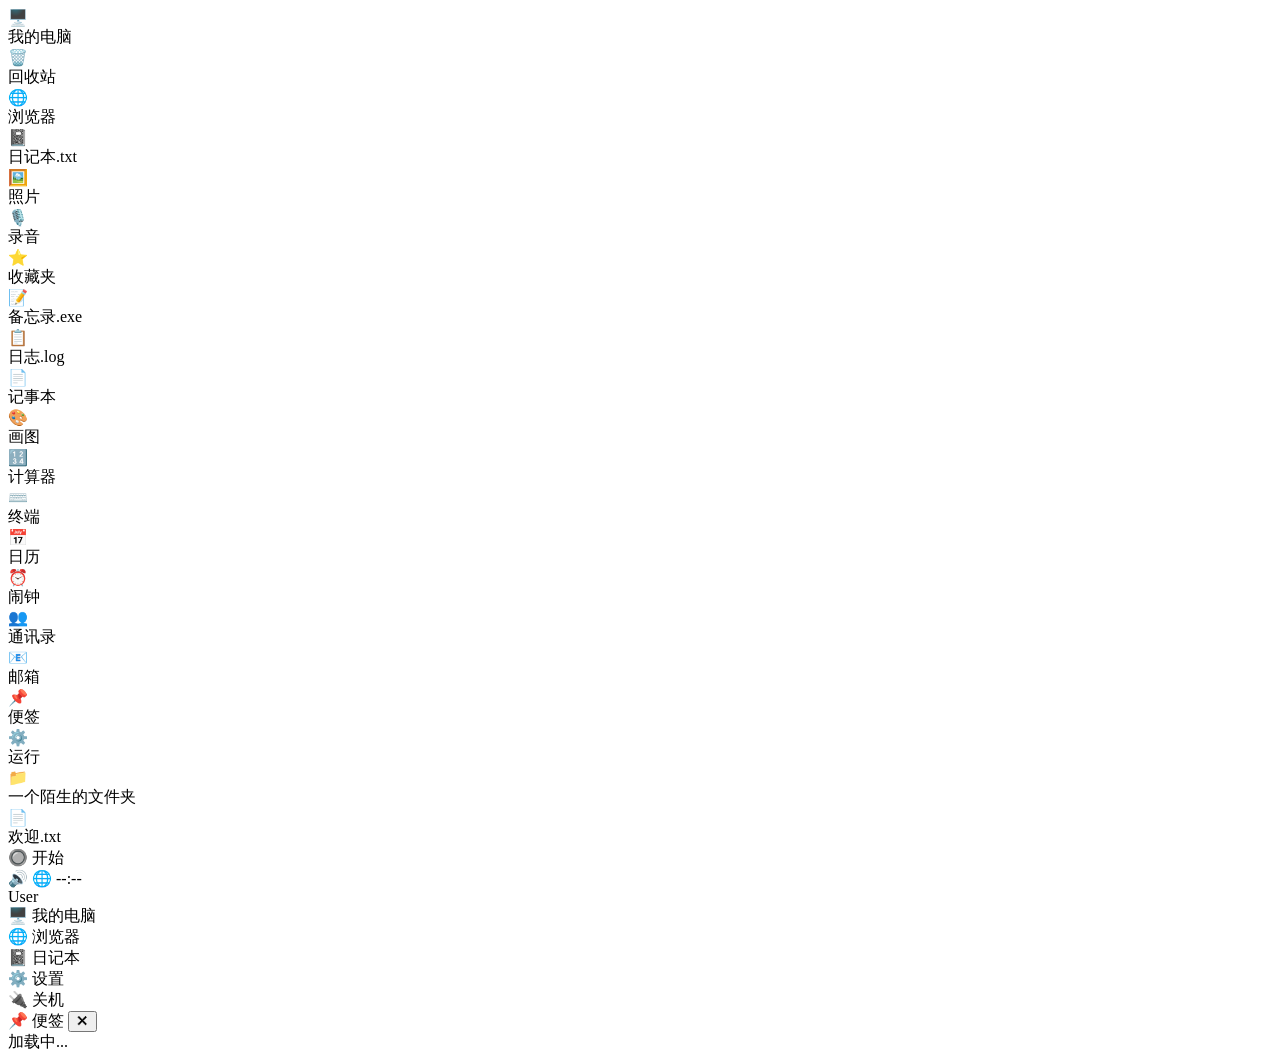
==== desktop.html @ ab69349a "Create desktop.html" ====
<!DOCTYPE html>
<html lang="zh-CN">
<head>
    <meta charset="UTF-8">
    <meta name="viewport" content="width=device-width, initial-scale=1.0, viewport-fit=cover">
    <title>HEE · 桌面</title>
    <link rel="stylesheet" href="css/desktop.css">
    <link rel="stylesheet" href="css/window.css">
    <link rel="stylesheet" href="css/mobile.css">
</head>
<body>
<div class="desktop" id="desktop">
    <!-- 桌面壁纸区域 -->
    <div class="desktop-wallpaper" id="desktop-wallpaper"></div>
    
    <!-- 桌面图标区域 -->
    <div class="desktop-icons" id="desktop-icons">
        <!-- 我的电脑 -->
        <div class="desktop-icon" data-app="mycomputer">
            <div class="icon-image">🖥️</div>
            <div class="icon-label">我的电脑</div>
        </div>
        
        <!-- 回收站 -->
        <div class="desktop-icon" data-app="recycle">
            <div class="icon-image">🗑️</div>
            <div class="icon-label">回收站</div>
        </div>
        
        <!-- 浏览器 -->
        <div class="desktop-icon" data-app="browser">
            <div class="icon-image">🌐</div>
            <div class="icon-label">浏览器</div>
        </div>
        
        <!-- 日记本 -->
        <div class="desktop-icon" data-app="diary">
            <div class="icon-image">📓</div>
            <div class="icon-label">日记本.txt</div>
        </div>
        
        <!-- 照片 -->
        <div class="desktop-icon" data-app="photos">
            <div class="icon-image">🖼️</div>
            <div class="icon-label">照片</div>
        </div>
        
        <!-- 录音 -->
        <div class="desktop-icon" data-app="recordings">
            <div class="icon-image">🎙️</div>
            <div class="icon-label">录音</div>
        </div>
        
        <!-- 收藏夹 -->
        <div class="desktop-icon" data-app="favorites">
            <div class="icon-image">⭐</div>
            <div class="icon-label">收藏夹</div>
        </div>
        
        <!-- 备忘录 -->
        <div class="desktop-icon" data-app="memo">
            <div class="icon-image">📝</div>
            <div class="icon-label">备忘录.exe</div>
        </div>
        
        <!-- 日志 -->
        <div class="desktop-icon" data-app="logs">
            <div class="icon-image">📋</div>
            <div class="icon-label">日志.log</div>
        </div>
        
        <!-- 记事本 -->
        <div class="desktop-icon" data-app="notepad">
            <div class="icon-image">📄</div>
            <div class="icon-label">记事本</div>
        </div>
        
        <!-- 画图 -->
        <div class="desktop-icon" data-app="paint">
            <div class="icon-image">🎨</div>
            <div class="icon-label">画图</div>
        </div>
        
        <!-- 计算器 -->
        <div class="desktop-icon" data-app="calculator">
            <div class="icon-image">🔢</div>
            <div class="icon-label">计算器</div>
        </div>
        
        <!-- 终端 -->
        <div class="desktop-icon" data-app="terminal">
            <div class="icon-image">⌨️</div>
            <div class="icon-label">终端</div>
        </div>
        
        <!-- 日历 -->
        <div class="desktop-icon" data-app="calendar">
            <div class="icon-image">📅</div>
            <div class="icon-label">日历</div>
        </div>
        
        <!-- 闹钟 -->
        <div class="desktop-icon" data-app="alarm">
            <div class="icon-image">⏰</div>
            <div class="icon-label">闹钟</div>
        </div>
        
        <!-- 通讯录 -->
        <div class="desktop-icon" data-app="contacts">
            <div class="icon-image">👥</div>
            <div class="icon-label">通讯录</div>
        </div>
        
        <!-- 邮箱 -->
        <div class="desktop-icon" data-app="email">
            <div class="icon-image">📧</div>
            <div class="icon-label">邮箱</div>
        </div>
        
        <!-- 便签 -->
        <div class="desktop-icon" data-app="sticky">
            <div class="icon-image">📌</div>
            <div class="icon-label">便签</div>
        </div>
        
        <!-- 运行 -->
        <div class="desktop-icon" data-app="run">
            <div class="icon-image">⚙️</div>
            <div class="icon-label">运行</div>
        </div>
        
        <!-- 陌生文件夹（第7天解锁，初始隐藏） -->
        <div class="desktop-icon hidden" id="secret-folder" data-app="secret">
            <div class="icon-image">📁</div>
            <div class="icon-label">一个陌生的文件夹</div>
        </div>
        
        <!-- 欢迎.txt（第1天3秒后出现） -->
        <div class="desktop-icon hidden" id="welcome-file" data-app="welcome">
            <div class="icon-image">📄</div>
            <div class="icon-label">欢迎.txt</div>
        </div>
    </div>
    
    <!-- 任务栏 -->
    <div class="taskbar" id="taskbar">
        <div class="start-button" id="start-button">
            <span class="start-icon">🔘</span>
            <span class="start-text">开始</span>
        </div>
        <div class="taskbar-tray" id="taskbar-tray">
            <!-- 打开的窗口会显示在这里 -->
        </div>
        <div class="system-tray">
            <span class="tray-icon">🔊</span>
            <span class="tray-icon">🌐</span>
            <span class="tray-time" id="tray-time">--:--</span>
        </div>
    </div>
    
    <!-- 开始菜单 -->
    <div class="start-menu hidden" id="start-menu">
        <div class="start-menu-header">
            <div class="start-menu-user">User</div>
        </div>
        <div class="start-menu-items">
            <div class="start-menu-item" data-app="mycomputer">🖥️ 我的电脑</div>
            <div class="start-menu-item" data-app="browser">🌐 浏览器</div>
            <div class="start-menu-item" data-app="diary">📓 日记本</div>
            <div class="start-menu-item" data-app="settings">⚙️ 设置</div>
            <div class="start-menu-divider"></div>
            <div class="start-menu-item" id="shutdown">🔌 关机</div>
        </div>
    </div>
    
    <!-- 桌面便签（他会贴） -->
    <div class="sticky-note hidden" id="sticky-note">
        <div class="sticky-header">
            <span>📌 便签</span>
            <button class="sticky-close">✕</button>
        </div>
        <div class="sticky-content" id="sticky-content">
            加载中...
        </div>
    </div>
    
    <!-- 弹窗容器 -->
    <div id="popup-container"></div>
    
    <!-- 窗口容器 -->
    <div id="windows-container"></div>
</div>

<script src="js/desktop.js"></script>
</body>
</html>
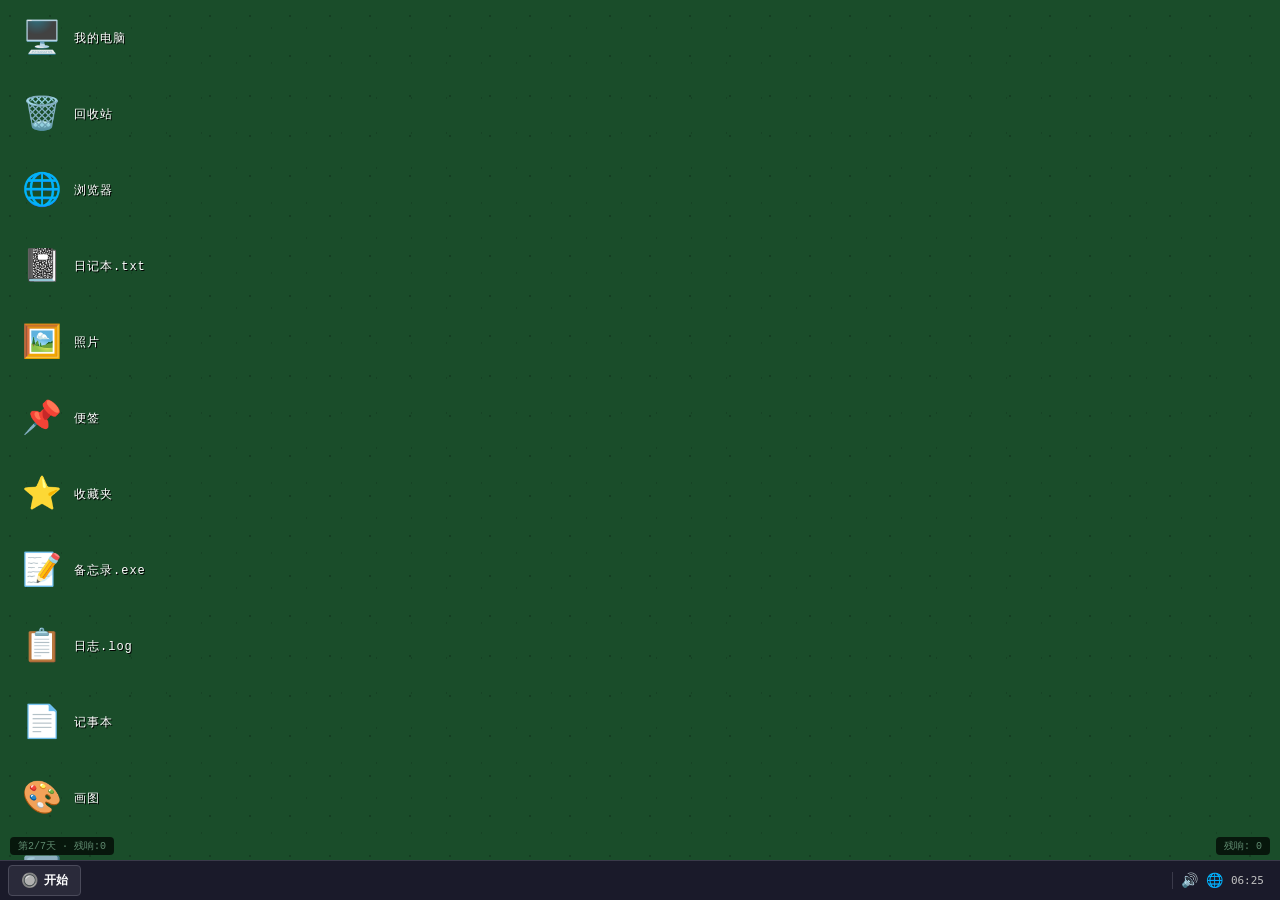
==== commit 00b9a6f2: "Update desktop.html" ====
--- a/desktop.html
+++ b/desktop.html
@@ -10,147 +10,97 @@
 </head>
 <body>
 <div class="desktop" id="desktop">
-    <!-- 桌面壁纸区域 -->
     <div class="desktop-wallpaper" id="desktop-wallpaper"></div>
     
-    <!-- 桌面图标区域 -->
     <div class="desktop-icons" id="desktop-icons">
-        <!-- 我的电脑 -->
         <div class="desktop-icon" data-app="mycomputer">
             <div class="icon-image">🖥️</div>
             <div class="icon-label">我的电脑</div>
         </div>
-        
-        <!-- 回收站 -->
         <div class="desktop-icon" data-app="recycle">
             <div class="icon-image">🗑️</div>
             <div class="icon-label">回收站</div>
         </div>
-        
-        <!-- 浏览器 -->
         <div class="desktop-icon" data-app="browser">
             <div class="icon-image">🌐</div>
             <div class="icon-label">浏览器</div>
         </div>
-        
-        <!-- 日记本 -->
         <div class="desktop-icon" data-app="diary">
             <div class="icon-image">📓</div>
             <div class="icon-label">日记本.txt</div>
         </div>
-        
-        <!-- 照片 -->
         <div class="desktop-icon" data-app="photos">
             <div class="icon-image">🖼️</div>
             <div class="icon-label">照片</div>
         </div>
-        
-        <!-- 录音 -->
-        <div class="desktop-icon" data-app="recordings">
-            <div class="icon-image">🎙️</div>
-            <div class="icon-label">录音</div>
+        <div class="desktop-icon" data-app="stickynotes">
+            <div class="icon-image">📌</div>
+            <div class="icon-label">便签</div>
         </div>
-        
-        <!-- 收藏夹 -->
         <div class="desktop-icon" data-app="favorites">
             <div class="icon-image">⭐</div>
             <div class="icon-label">收藏夹</div>
         </div>
-        
-        <!-- 备忘录 -->
         <div class="desktop-icon" data-app="memo">
             <div class="icon-image">📝</div>
             <div class="icon-label">备忘录.exe</div>
         </div>
-        
-        <!-- 日志 -->
         <div class="desktop-icon" data-app="logs">
             <div class="icon-image">📋</div>
             <div class="icon-label">日志.log</div>
         </div>
-        
-        <!-- 记事本 -->
         <div class="desktop-icon" data-app="notepad">
             <div class="icon-image">📄</div>
             <div class="icon-label">记事本</div>
         </div>
-        
-        <!-- 画图 -->
         <div class="desktop-icon" data-app="paint">
             <div class="icon-image">🎨</div>
             <div class="icon-label">画图</div>
         </div>
-        
-        <!-- 计算器 -->
         <div class="desktop-icon" data-app="calculator">
             <div class="icon-image">🔢</div>
             <div class="icon-label">计算器</div>
         </div>
-        
-        <!-- 终端 -->
         <div class="desktop-icon" data-app="terminal">
             <div class="icon-image">⌨️</div>
             <div class="icon-label">终端</div>
         </div>
-        
-        <!-- 日历 -->
         <div class="desktop-icon" data-app="calendar">
             <div class="icon-image">📅</div>
             <div class="icon-label">日历</div>
         </div>
-        
-        <!-- 闹钟 -->
         <div class="desktop-icon" data-app="alarm">
             <div class="icon-image">⏰</div>
             <div class="icon-label">闹钟</div>
         </div>
-        
-        <!-- 通讯录 -->
         <div class="desktop-icon" data-app="contacts">
             <div class="icon-image">👥</div>
             <div class="icon-label">通讯录</div>
         </div>
-        
-        <!-- 邮箱 -->
         <div class="desktop-icon" data-app="email">
             <div class="icon-image">📧</div>
             <div class="icon-label">邮箱</div>
         </div>
-        
-        <!-- 便签 -->
-        <div class="desktop-icon" data-app="sticky">
-            <div class="icon-image">📌</div>
-            <div class="icon-label">便签</div>
-        </div>
-        
-        <!-- 运行 -->
         <div class="desktop-icon" data-app="run">
             <div class="icon-image">⚙️</div>
             <div class="icon-label">运行</div>
         </div>
-        
-        <!-- 陌生文件夹（第7天解锁，初始隐藏） -->
         <div class="desktop-icon hidden" id="secret-folder" data-app="secret">
             <div class="icon-image">📁</div>
             <div class="icon-label">一个陌生的文件夹</div>
         </div>
-        
-        <!-- 欢迎.txt（第1天3秒后出现） -->
         <div class="desktop-icon hidden" id="welcome-file" data-app="welcome">
             <div class="icon-image">📄</div>
             <div class="icon-label">欢迎.txt</div>
         </div>
     </div>
     
-    <!-- 任务栏 -->
     <div class="taskbar" id="taskbar">
         <div class="start-button" id="start-button">
             <span class="start-icon">🔘</span>
             <span class="start-text">开始</span>
         </div>
-        <div class="taskbar-tray" id="taskbar-tray">
-            <!-- 打开的窗口会显示在这里 -->
-        </div>
+        <div class="taskbar-tray" id="taskbar-tray"></div>
         <div class="system-tray">
             <span class="tray-icon">🔊</span>
             <span class="tray-icon">🌐</span>
@@ -158,7 +108,6 @@
         </div>
     </div>
     
-    <!-- 开始菜单 -->
     <div class="start-menu hidden" id="start-menu">
         <div class="start-menu-header">
             <div class="start-menu-user">User</div>
@@ -167,30 +116,17 @@
             <div class="start-menu-item" data-app="mycomputer">🖥️ 我的电脑</div>
             <div class="start-menu-item" data-app="browser">🌐 浏览器</div>
             <div class="start-menu-item" data-app="diary">📓 日记本</div>
-            <div class="start-menu-item" data-app="settings">⚙️ 设置</div>
             <div class="start-menu-divider"></div>
             <div class="start-menu-item" id="shutdown">🔌 关机</div>
         </div>
     </div>
     
-    <!-- 桌面便签（他会贴） -->
-    <div class="sticky-note hidden" id="sticky-note">
-        <div class="sticky-header">
-            <span>📌 便签</span>
-            <button class="sticky-close">✕</button>
-        </div>
-        <div class="sticky-content" id="sticky-content">
-            加载中...
-        </div>
-    </div>
-    
-    <!-- 弹窗容器 -->
     <div id="popup-container"></div>
-    
-    <!-- 窗口容器 -->
     <div id="windows-container"></div>
 </div>
 
+<script src="js/audio.js"></script>
 <script src="js/desktop.js"></script>
+<script src="js/story.js"></script>
 </body>
 </html>
--- a/css/desktop.css
+++ b/css/desktop.css
@@ -0,0 +1,421 @@
+/* desktop.css - 复古Windows风格桌面 */
+
+* {
+    margin: 0;
+    padding: 0;
+    box-sizing: border-box;
+    user-select: none;
+}
+
+body {
+    overflow: hidden;
+    font-family: 'Segoe UI', 'Courier New', monospace;
+}
+
+/* 桌面容器 */
+.desktop {
+    position: relative;
+    width: 100vw;
+    height: 100vh;
+    overflow: hidden;
+    background: #1a4d2a;
+}
+
+/* 壁纸 */
+.desktop-wallpaper {
+    position: absolute;
+    top: 0;
+    left: 0;
+    width: 100%;
+    height: 100%;
+    background-image: radial-gradient(circle at 25% 40%, rgba(0,0,0,0.2) 2%, transparent 2.5%),
+                      radial-gradient(circle at 75% 80%, rgba(0,0,0,0.15) 1.5%, transparent 2%);
+    background-size: 40px 40px, 35px 35px;
+    pointer-events: none;
+    transition: all 1s ease;
+}
+
+/* 壁纸变暗效果（他的操控） */
+.desktop-wallpaper.dark {
+    filter: brightness(0.6);
+    background-color: rgba(0,0,0,0.3);
+}
+
+/* 桌面图标区域 */
+.desktop-icons {
+    position: absolute;
+    top: 10px;
+    left: 10px;
+    display: flex;
+    flex-direction: column;
+    gap: 20px;
+    z-index: 10;
+}
+
+/* 桌面图标 */
+.desktop-icon {
+    display: flex;
+    align-items: center;
+    gap: 12px;
+    padding: 8px 12px;
+    cursor: pointer;
+    border-radius: 4px;
+    transition: all 0.1s ease;
+    min-width: 140px;
+}
+
+.desktop-icon:hover {
+    background: rgba(255, 255, 255, 0.1);
+    border: 1px solid rgba(255, 255, 255, 0.2);
+}
+
+.desktop-icon.selected {
+    background: rgba(95, 139, 111, 0.3);
+    border: 1px solid #5f8b6f;
+}
+
+.icon-image {
+    font-size: 32px;
+    width: 40px;
+    text-align: center;
+}
+
+.icon-label {
+    font-size: 12px;
+    color: #ffffff;
+    text-shadow: 1px 1px 0 #000000;
+    letter-spacing: 1px;
+}
+
+/* 任务栏 */
+.taskbar {
+    position: fixed;
+    bottom: 0;
+    left: 0;
+    right: 0;
+    height: 40px;
+    background: #1a1a2a;
+    border-top: 1px solid #3a3a4a;
+    display: flex;
+    align-items: center;
+    padding: 0 8px;
+    z-index: 100;
+}
+
+/* 开始按钮 */
+.start-button {
+    display: flex;
+    align-items: center;
+    gap: 6px;
+    padding: 6px 12px;
+    background: #2a2a3a;
+    border: 1px solid #4a4a5a;
+    border-radius: 4px;
+    cursor: pointer;
+    transition: all 0.1s;
+}
+
+.start-button:hover {
+    background: #3a3a4a;
+}
+
+.start-icon {
+    font-size: 14px;
+}
+
+.start-text {
+    font-size: 12px;
+    color: #ffffff;
+    font-weight: bold;
+}
+
+/* 任务栏托盘 */
+.taskbar-tray {
+    flex: 1;
+    display: flex;
+    align-items: center;
+    gap: 4px;
+    margin-left: 12px;
+    overflow-x: auto;
+}
+
+.taskbar-item {
+    padding: 4px 12px;
+    background: #2a2a3a;
+    border: 1px solid #4a4a5a;
+    border-radius: 4px;
+    font-size: 11px;
+    color: #c0c0c0;
+    cursor: pointer;
+    white-space: nowrap;
+}
+
+.taskbar-item.active {
+    background: #3a5a4a;
+    border-color: #5f8b6f;
+}
+
+/* 系统托盘 */
+.system-tray {
+    display: flex;
+    align-items: center;
+    gap: 8px;
+    padding: 0 8px;
+    background: #1a1a2a;
+    border-left: 1px solid #3a3a4a;
+}
+
+.tray-icon {
+    font-size: 14px;
+    cursor: pointer;
+}
+
+.tray-time {
+    font-size: 11px;
+    color: #c0c0c0;
+    font-family: monospace;
+}
+
+/* 开始菜单 */
+.start-menu {
+    position: fixed;
+    bottom: 45px;
+    left: 8px;
+    width: 260px;
+    background: #1a1a2a;
+    border: 1px solid #4a4a5a;
+    border-radius: 6px;
+    z-index: 200;
+    overflow: hidden;
+    box-shadow: 0 4px 20px rgba(0,0,0,0.5);
+}
+
+.start-menu-header {
+    padding: 12px;
+    background: #2a2a3a;
+    border-bottom: 1px solid #4a4a5a;
+}
+
+.start-menu-user {
+    font-size: 12px;
+    color: #ffffff;
+    font-weight: bold;
+}
+
+.start-menu-items {
+    padding: 8px 0;
+}
+
+.start-menu-item {
+    padding: 10px 16px;
+    font-size: 12px;
+    color: #c0c0c0;
+    cursor: pointer;
+    transition: all 0.1s;
+}
+
+.start-menu-item:hover {
+    background: #3a5a4a;
+    color: #ffffff;
+}
+
+.start-menu-divider {
+    height: 1px;
+    background: #3a3a4a;
+    margin: 6px 0;
+}
+
+/* 便签 */
+.sticky-note {
+    position: absolute;
+    top: 100px;
+    right: 20px;
+    width: 240px;
+    background: #ffffaa;
+    border: 1px solid #cccc88;
+    border-radius: 4px;
+    box-shadow: 2px 2px 10px rgba(0,0,0,0.3);
+    z-index: 90;
+    font-family: 'Comic Sans MS', 'Courier New', monospace;
+}
+
+.sticky-header {
+    display: flex;
+    justify-content: space-between;
+    align-items: center;
+    padding: 8px 12px;
+    background: #eeeeaa;
+    border-bottom: 1px solid #cccc88;
+    font-size: 11px;
+    font-weight: bold;
+    cursor: move;
+}
+
+.sticky-close {
+    background: none;
+    border: none;
+    cursor: pointer;
+    font-size: 14px;
+    color: #886644;
+}
+
+.sticky-content {
+    padding: 12px;
+    font-size: 12px;
+    color: #443322;
+    min-height: 80px;
+    white-space: pre-wrap;
+    word-break: break-word;
+}
+
+/* 弹窗容器 */
+#popup-container {
+    position: fixed;
+    top: 0;
+    left: 0;
+    width: 100%;
+    height: 100%;
+    pointer-events: none;
+    z-index: 300;
+}
+
+/* 系统弹窗 */
+.system-popup {
+    position: absolute;
+    bottom: 80px;
+    right: 20px;
+    width: 320px;
+    background: #1a1a2a;
+    border: 1px solid #5f8b6f;
+    border-radius: 8px;
+    pointer-events: auto;
+    animation: slideIn 0.2s ease;
+    box-shadow: 0 4px 20px rgba(0,0,0,0.5);
+}
+
+@keyframes slideIn {
+    from {
+        opacity: 0;
+        transform: translateX(50px);
+    }
+    to {
+        opacity: 1;
+        transform: translateX(0);
+    }
+}
+
+.system-popup-header {
+    display: flex;
+    justify-content: space-between;
+    align-items: center;
+    padding: 10px 12px;
+    background: #2a2a3a;
+    border-bottom: 1px solid #3a3a4a;
+    font-size: 11px;
+    font-weight: bold;
+    color: #5f8b6f;
+}
+
+.system-popup-close {
+    background: none;
+    border: none;
+    color: #888888;
+    cursor: pointer;
+    font-size: 14px;
+}
+
+.system-popup-content {
+    padding: 16px;
+    font-size: 13px;
+    color: #c0c0c0;
+    line-height: 1.6;
+}
+
+.system-popup-buttons {
+    display: flex;
+    justify-content: flex-end;
+    gap: 8px;
+    padding: 12px;
+    border-top: 1px solid #3a3a4a;
+}
+
+.system-popup-btn {
+    padding: 6px 16px;
+    background: #2a2a3a;
+    border: 1px solid #4a4a5a;
+    border-radius: 4px;
+    color: #c0c0c0;
+    cursor: pointer;
+    font-size: 11px;
+}
+
+.system-popup-btn:hover {
+    background: #3a5a4a;
+    border-color: #5f8b6f;
+}
+
+/* 隐藏类 */
+.hidden {
+    display: none !important;
+}
+
+/* 光标自动移动动画 */
+@keyframes cursorMove {
+    0% { transform: translate(0, 0); }
+    100% { transform: translate(var(--target-x, 100px), var(--target-y, 100px)); }
+}
+
+/* 闪烁效果 */
+@keyframes blink-bg {
+    0%, 100% { background-color: transparent; }
+    50% { background-color: rgba(95, 139, 111, 0.2); }
+}
+
+.blink-bg {
+    animation: blink-bg 0.3s 3;
+}
+
+/* 震动效果 */
+@keyframes shake {
+    0%, 100% { transform: translateX(0); }
+    25% { transform: translateX(-2px); }
+    75% { transform: translateX(2px); }
+}
+
+.shake {
+    animation: shake 0.2s 3;
+}
+
+/* 打字机光标 */
+.typewriter-cursor {
+    display: inline-block;
+    width: 2px;
+    height: 14px;
+    background: #5f8b6f;
+    margin-left: 2px;
+    animation: blink 1s step-end infinite;
+}
+
+@keyframes blink {
+    0%, 100% { opacity: 1; }
+    50% { opacity: 0; }
+}
+
+/* 滚动条 */
+::-webkit-scrollbar {
+    width: 8px;
+    height: 8px;
+}
+
+::-webkit-scrollbar-track {
+    background: #1a1a2a;
+}
+
+::-webkit-scrollbar-thumb {
+    background: #3a5a4a;
+    border-radius: 4px;
+}
+
+::-webkit-scrollbar-thumb:hover {
+    background: #5f8b6f;
+}
--- a/css/window.css
+++ b/css/window.css
@@ -0,0 +1,572 @@
+/* window.css - 窗口样式 */
+
+/* 窗口容器 */
+.window {
+    position: absolute;
+    min-width: 300px;
+    min-height: 200px;
+    background: #1a1a2a;
+    border: 2px solid #3a5a4a;
+    border-radius: 8px;
+    box-shadow: 0 8px 30px rgba(0,0,0,0.5);
+    display: flex;
+    flex-direction: column;
+    z-index: 50;
+    resize: both;
+    overflow: hidden;
+}
+
+.window.maximized {
+    top: 0 !important;
+    left: 0 !important;
+    width: 100% !important;
+    height: calc(100% - 40px) !important;
+    border-radius: 0;
+}
+
+/* 窗口标题栏 */
+.window-titlebar {
+    display: flex;
+    justify-content: space-between;
+    align-items: center;
+    padding: 8px 12px;
+    background: #2a2a3a;
+    border-bottom: 1px solid #3a3a4a;
+    cursor: move;
+    user-select: none;
+}
+
+.window-title {
+    font-size: 12px;
+    font-weight: bold;
+    color: #c0c0c0;
+}
+
+.window-controls {
+    display: flex;
+    gap: 8px;
+}
+
+.window-control {
+    width: 24px;
+    height: 24px;
+    display: flex;
+    align-items: center;
+    justify-content: center;
+    background: transparent;
+    border: none;
+    color: #888888;
+    cursor: pointer;
+    font-size: 14px;
+    border-radius: 4px;
+}
+
+.window-control:hover {
+    background: #3a3a4a;
+    color: #ffffff;
+}
+
+.window-control.close:hover {
+    background: #8b6b6b;
+    color: #ffffff;
+}
+
+/* 窗口内容区 */
+.window-content {
+    flex: 1;
+    padding: 16px;
+    overflow-y: auto;
+    font-size: 13px;
+    color: #c0c0c0;
+    line-height: 1.6;
+    background: #11111a;
+}
+
+/* 窗口内容滚动条 */
+.window-content::-webkit-scrollbar {
+    width: 6px;
+}
+
+.window-content::-webkit-scrollbar-track {
+    background: #0a0a10;
+}
+
+.window-content::-webkit-scrollbar-thumb {
+    background: #3a5a4a;
+}
+
+/* ===== 各应用内容样式 ===== */
+
+/* 日记本 */
+.diary-entry {
+    border-left: 2px solid #5f8b6f;
+    padding: 12px;
+    margin-bottom: 16px;
+    background: #0a0a10;
+}
+
+.diary-date {
+    font-size: 10px;
+    color: #5f8b6f;
+    margin-bottom: 8px;
+}
+
+.diary-text {
+    font-size: 13px;
+    white-space: pre-wrap;
+    word-break: break-word;
+}
+
+/* 照片网格 */
+.photo-grid {
+    display: grid;
+    grid-template-columns: repeat(auto-fill, minmax(150px, 1fr));
+    gap: 12px;
+}
+
+.photo-item {
+    background: #0a0a10;
+    border: 1px solid #2a2a3a;
+    border-radius: 4px;
+    cursor: pointer;
+    transition: all 0.2s;
+    overflow: hidden;
+}
+
+.photo-item:hover {
+    border-color: #5f8b6f;
+}
+
+.photo-image {
+    width: 100%;
+    aspect-ratio: 1;
+    background: #1a1a2a;
+    display: flex;
+    align-items: center;
+    justify-content: center;
+    font-size: 40px;
+}
+
+.photo-image img {
+    width: 100%;
+    height: 100%;
+    object-fit: cover;
+}
+
+.photo-caption {
+    padding: 8px;
+    font-size: 10px;
+    color: #888888;
+    border-top: 1px solid #2a2a3a;
+}
+
+/* 录音列表 */
+.recording-item {
+    display: flex;
+    align-items: center;
+    gap: 12px;
+    padding: 12px;
+    background: #0a0a10;
+    border: 1px solid #2a2a3a;
+    margin-bottom: 8px;
+    cursor: pointer;
+    transition: all 0.2s;
+}
+
+.recording-item:hover {
+    border-color: #5f8b6f;
+}
+
+.recording-icon {
+    font-size: 20px;
+}
+
+.recording-info {
+    flex: 1;
+}
+
+.recording-name {
+    font-size: 12px;
+    font-weight: bold;
+}
+
+.recording-duration {
+    font-size: 10px;
+    color: #888888;
+}
+
+.recording-text {
+    font-size: 11px;
+    color: #aaaaaa;
+    margin-top: 4px;
+    font-style: italic;
+}
+
+/* 收藏夹 */
+.fav-category {
+    margin-bottom: 20px;
+}
+
+.fav-title {
+    font-size: 14px;
+    color: #5f8b6f;
+    border-bottom: 1px solid #2a2a3a;
+    padding-bottom: 6px;
+    margin-bottom: 10px;
+}
+
+.fav-item {
+    padding: 8px 0;
+    font-size: 12px;
+    color: #c0c0c0;
+    border-left: 2px solid transparent;
+    padding-left: 12px;
+}
+
+.fav-item:hover {
+    border-left-color: #5f8b6f;
+    background: rgba(95, 139, 111, 0.1);
+}
+
+.fav-note {
+    font-size: 10px;
+    color: #888888;
+    margin-top: 2px;
+}
+
+/* 记事本 */
+.notepad-textarea {
+    width: 100%;
+    height: 300px;
+    background: #0a0a10;
+    border: 1px solid #2a2a3a;
+    color: #c0c0c0;
+    font-family: 'Courier New', monospace;
+    font-size: 12px;
+    padding: 12px;
+    resize: none;
+    outline: none;
+}
+
+.notepad-textarea:focus {
+    border-color: #5f8b6f;
+}
+
+/* 画图 */
+.paint-canvas {
+    background: #ffffff;
+    border: 1px solid #2a2a3a;
+    cursor: crosshair;
+}
+
+.paint-tools {
+    display: flex;
+    gap: 8px;
+    margin-bottom: 12px;
+    padding-bottom: 12px;
+    border-bottom: 1px solid #2a2a3a;
+}
+
+.paint-tool {
+    padding: 6px 12px;
+    background: #2a2a3a;
+    border: 1px solid #3a3a4a;
+    color: #c0c0c0;
+    cursor: pointer;
+    font-size: 11px;
+}
+
+.paint-tool.active {
+    background: #5f8b6f;
+    border-color: #7faba0;
+}
+
+/* 计算器 */
+.calculator {
+    width: 260px;
+    background: #0a0a10;
+    border: 1px solid #2a2a3a;
+    border-radius: 8px;
+    padding: 12px;
+}
+
+.calc-display {
+    background: #000000;
+    padding: 16px;
+    text-align: right;
+    font-size: 24px;
+    font-family: monospace;
+    margin-bottom: 12px;
+    border-radius: 4px;
+    word-break: break-all;
+}
+
+.calc-buttons {
+    display: grid;
+    grid-template-columns: repeat(4, 1fr);
+    gap: 6px;
+}
+
+.calc-btn {
+    padding: 12px;
+    background: #2a2a3a;
+    border: 1px solid #3a3a4a;
+    color: #c0c0c0;
+    cursor: pointer;
+    font-size: 14px;
+    text-align: center;
+}
+
+.calc-btn:hover {
+    background: #3a5a4a;
+}
+
+/* 终端 */
+.terminal-window {
+    background: #000000;
+    font-family: 'Courier New', monospace;
+    font-size: 12px;
+}
+
+.terminal-output {
+    height: 300px;
+    overflow-y: auto;
+    padding: 12px;
+    color: #5f8b6f;
+}
+
+.terminal-line {
+    margin-bottom: 4px;
+    white-space: pre-wrap;
+    word-break: break-word;
+}
+
+.terminal-input-line {
+    display: flex;
+    gap: 8px;
+    padding: 8px 12px;
+    border-top: 1px solid #2a2a3a;
+}
+
+.terminal-prompt {
+    color: #5f8b6f;
+}
+
+.terminal-input {
+    flex: 1;
+    background: transparent;
+    border: none;
+    color: #c0c0c0;
+    outline: none;
+    font-family: monospace;
+}
+
+/* 日历 */
+.calendar-header {
+    display: flex;
+    justify-content: space-between;
+    align-items: center;
+    margin-bottom: 16px;
+}
+
+.calendar-month {
+    font-size: 16px;
+    font-weight: bold;
+}
+
+.calendar-nav {
+    cursor: pointer;
+    padding: 4px 8px;
+    background: #2a2a3a;
+    border-radius: 4px;
+}
+
+.calendar-grid {
+    display: grid;
+    grid-template-columns: repeat(7, 1fr);
+    gap: 4px;
+    text-align: center;
+}
+
+.calendar-day {
+    padding: 8px;
+    font-size: 11px;
+    border-radius: 4px;
+    cursor: pointer;
+}
+
+.calendar-day.other-month {
+    color: #444444;
+}
+
+.calendar-day.marked {
+    background: #5f8b6f;
+    color: #ffffff;
+    position: relative;
+}
+
+.calendar-day.marked::after {
+    content: '●';
+    position: absolute;
+    bottom: 2px;
+    left: 50%;
+    transform: translateX(-50%);
+    font-size: 6px;
+    color: #ffffff;
+}
+
+/* 闹钟 */
+.alarm-list {
+    display: flex;
+    flex-direction: column;
+    gap: 8px;
+}
+
+.alarm-item {
+    display: flex;
+    justify-content: space-between;
+    align-items: center;
+    padding: 10px;
+    background: #0a0a10;
+    border: 1px solid #2a2a3a;
+    border-radius: 4px;
+}
+
+.alarm-time {
+    font-size: 18px;
+    font-family: monospace;
+    font-weight: bold;
+}
+
+.alarm-label {
+    font-size: 11px;
+    color: #888888;
+}
+
+/* 通讯录 */
+.contact-card {
+    display: flex;
+    align-items: center;
+    gap: 16px;
+    padding: 16px;
+    background: #0a0a10;
+    border: 1px solid #2a2a3a;
+    border-radius: 8px;
+    cursor: pointer;
+}
+
+.contact-avatar {
+    width: 60px;
+    height: 60px;
+    background: #2a2a3a;
+    border-radius: 50%;
+    display: flex;
+    align-items: center;
+    justify-content: center;
+    font-size: 30px;
+}
+
+.contact-info {
+    flex: 1;
+}
+
+.contact-name {
+    font-size: 16px;
+    font-weight: bold;
+}
+
+.contact-status {
+    font-size: 11px;
+    color: #888888;
+}
+
+/* 邮箱 */
+.email-list {
+    display: flex;
+    flex-direction: column;
+    gap: 4px;
+}
+
+.email-item {
+    padding: 12px;
+    background: #0a0a10;
+    border: 1px solid #2a2a3a;
+    cursor: pointer;
+}
+
+.email-item:hover {
+    border-color: #5f8b6f;
+}
+
+.email-sender {
+    font-weight: bold;
+    font-size: 12px;
+}
+
+.email-subject {
+    font-size: 11px;
+    color: #aaaaaa;
+    margin-top: 4px;
+}
+
+.email-date {
+    font-size: 10px;
+    color: #666666;
+    margin-top: 4px;
+}
+
+/* 运行 */
+.run-input {
+    width: 100%;
+    padding: 10px;
+    background: #0a0a10;
+    border: 1px solid #2a2a3a;
+    color: #c0c0c0;
+    font-family: monospace;
+    font-size: 12px;
+    margin-bottom: 12px;
+    outline: none;
+}
+
+/* ===== 音效相关样式 ===== */
+/* 这些类用于触发音效，实际音效由JS播放 */
+
+.sound-click {
+    /* 点击音效触发器 */
+    cursor: pointer;
+}
+
+.sound-open {
+    /* 打开音效触发器 */
+}
+
+.sound-close {
+    /* 关闭音效触发器 */
+}
+
+.sound-typing {
+    /* 打字音效触发器 */
+}
+
+.sound-notify {
+    /* 通知音效触发器 */
+}
+
+.sound-error {
+    /* 错误音效触发器 */
+}
+
+/* 音效启用标志 */
+.sound-enabled {
+    /* 音效已启用 */
+}
+
+/* 静音模式 */
+.mute .sound-click,
+.mute .sound-open,
+.mute .sound-close,
+.mute .sound-typing,
+.mute .sound-notify,
+.mute .sound-error {
+    /* 静音模式下不播放音效 */
+}
--- a/css/mobile.css
+++ b/css/mobile.css
@@ -0,0 +1,268 @@
+/* mobile.css - 手机/平板适配 */
+
+/* 手机端断点 */
+@media (max-width: 768px) {
+    
+    /* 桌面图标改为网格布局 */
+    .desktop-icons {
+        display: grid;
+        grid-template-columns: repeat(3, 1fr);
+        gap: 12px;
+        top: 60px;
+        left: 12px;
+        right: 12px;
+        padding-bottom: 60px;
+    }
+    
+    .desktop-icon {
+        flex-direction: column;
+        text-align: center;
+        gap: 4px;
+        padding: 8px;
+        min-width: auto;
+    }
+    
+    .icon-image {
+        font-size: 40px;
+    }
+    
+    .icon-label {
+        font-size: 10px;
+        max-width: 70px;
+        word-break: break-word;
+    }
+    
+    /* 任务栏调整 */
+    .taskbar {
+        height: 50px;
+        padding: 0 6px;
+    }
+    
+    .start-button {
+        padding: 6px 10px;
+    }
+    
+    .start-text {
+        display: none;
+    }
+    
+    .taskbar-tray {
+        gap: 6px;
+    }
+    
+    .taskbar-item {
+        padding: 4px 8px;
+        font-size: 10px;
+        max-width: 80px;
+        overflow: hidden;
+        text-overflow: ellipsis;
+        white-space: nowrap;
+    }
+    
+    .system-tray {
+        gap: 6px;
+        padding: 0 6px;
+    }
+    
+    .tray-icon {
+        font-size: 16px;
+    }
+    
+    /* 开始菜单全屏 */
+    .start-menu {
+        position: fixed;
+        bottom: 50px;
+        left: 0;
+        right: 0;
+        width: 100%;
+        border-radius: 12px 12px 0 0;
+        max-height: 70vh;
+        overflow-y: auto;
+    }
+    
+    /* 窗口全屏 */
+    .window {
+        width: 95% !important;
+        height: 85% !important;
+        left: 2.5% !important;
+        top: 10% !important;
+        border-radius: 12px;
+    }
+    
+    .window.maximized {
+        width: 100% !important;
+        height: calc(100% - 50px) !important;
+        left: 0 !important;
+        top: 0 !important;
+        border-radius: 0;
+    }
+    
+    /* 弹窗位置调整 */
+    .system-popup {
+        bottom: 70px;
+        right: 10px;
+        left: 10px;
+        width: auto;
+        max-width: none;
+    }
+    
+    /* 便签位置 */
+    .sticky-note {
+        top: auto;
+        bottom: 100px;
+        right: 10px;
+        left: 10px;
+        width: auto;
+    }
+    
+    /* 照片网格 */
+    .photo-grid {
+        grid-template-columns: repeat(2, 1fr);
+        gap: 10px;
+    }
+    
+    /* 计算器 */
+    .calculator {
+        width: 100%;
+        max-width: 300px;
+        margin: 0 auto;
+    }
+    
+    .calc-btn {
+        padding: 14px;
+        font-size: 16px;
+    }
+    
+    /* 终端 */
+    .terminal-output {
+        height: 250px;
+    }
+    
+    .terminal-input {
+        font-size: 14px;
+    }
+    
+    /* 日历 */
+    .calendar-day {
+        padding: 10px 4px;
+        font-size: 12px;
+    }
+    
+    /* 闹钟 */
+    .alarm-time {
+        font-size: 16px;
+    }
+    
+    /* 通讯录 */
+    .contact-card {
+        padding: 14px;
+    }
+    
+    .contact-avatar {
+        width: 50px;
+        height: 50px;
+        font-size: 24px;
+    }
+    
+    /* 按钮增大点击区域 */
+    .desktop-icon,
+    .taskbar-item,
+    .start-menu-item,
+    .window-control,
+    .system-popup-btn,
+    .calc-btn,
+    .paint-tool {
+        min-height: 44px;
+    }
+    
+    /* 底部留白 */
+    .window-content {
+        padding-bottom: 60px;
+    }
+}
+
+/* 平板适配 */
+@media (min-width: 769px) and (max-width: 1024px) {
+    .desktop-icons {
+        grid-template-columns: repeat(4, 1fr);
+        gap: 16px;
+    }
+    
+    .photo-grid {
+        grid-template-columns: repeat(3, 1fr);
+    }
+}
+
+/* 横屏模式 */
+@media (max-width: 768px) and (orientation: landscape) {
+    .desktop-icons {
+        grid-template-columns: repeat(5, 1fr);
+        gap: 8px;
+        top: 50px;
+    }
+    
+    .icon-image {
+        font-size: 32px;
+    }
+    
+    .window {
+        height: 70% !important;
+        top: 15% !important;
+    }
+    
+    .terminal-output {
+        height: 150px;
+    }
+}
+
+/* 深色模式跟随系统 */
+@media (prefers-color-scheme: dark) {
+    :root {
+        --bg-dark: #0a0a0a;
+        --bg-darker: #050505;
+    }
+}
+
+/* 减少动画（辅助功能） */
+@media (prefers-reduced-motion: reduce) {
+    *,
+    *::before,
+    *::after {
+        animation-duration: 0.01ms !important;
+        transition-duration: 0.01ms !important;
+    }
+    
+    .system-popup {
+        animation: none;
+        opacity: 1;
+    }
+}
+
+/* 触摸优化 */
+@media (max-width: 768px) {
+    /* 禁用hover效果，改用active */
+    .desktop-icon:active {
+        background: rgba(95, 139, 111, 0.3);
+        transform: scale(0.98);
+    }
+    
+    .window-control:active {
+        background: #3a3a4a;
+    }
+    
+    /* 滚动条隐藏（可选） */
+    .window-content::-webkit-scrollbar {
+        width: 3px;
+    }
+    
+    /* 防止iOS缩放 */
+    input, textarea, button {
+        font-size: 16px;
+    }
+    
+    /* 长按菜单禁用 */
+    .desktop-icon {
+        -webkit-touch-callout: none;
+        touch-action: manipulation;
+    }
+}
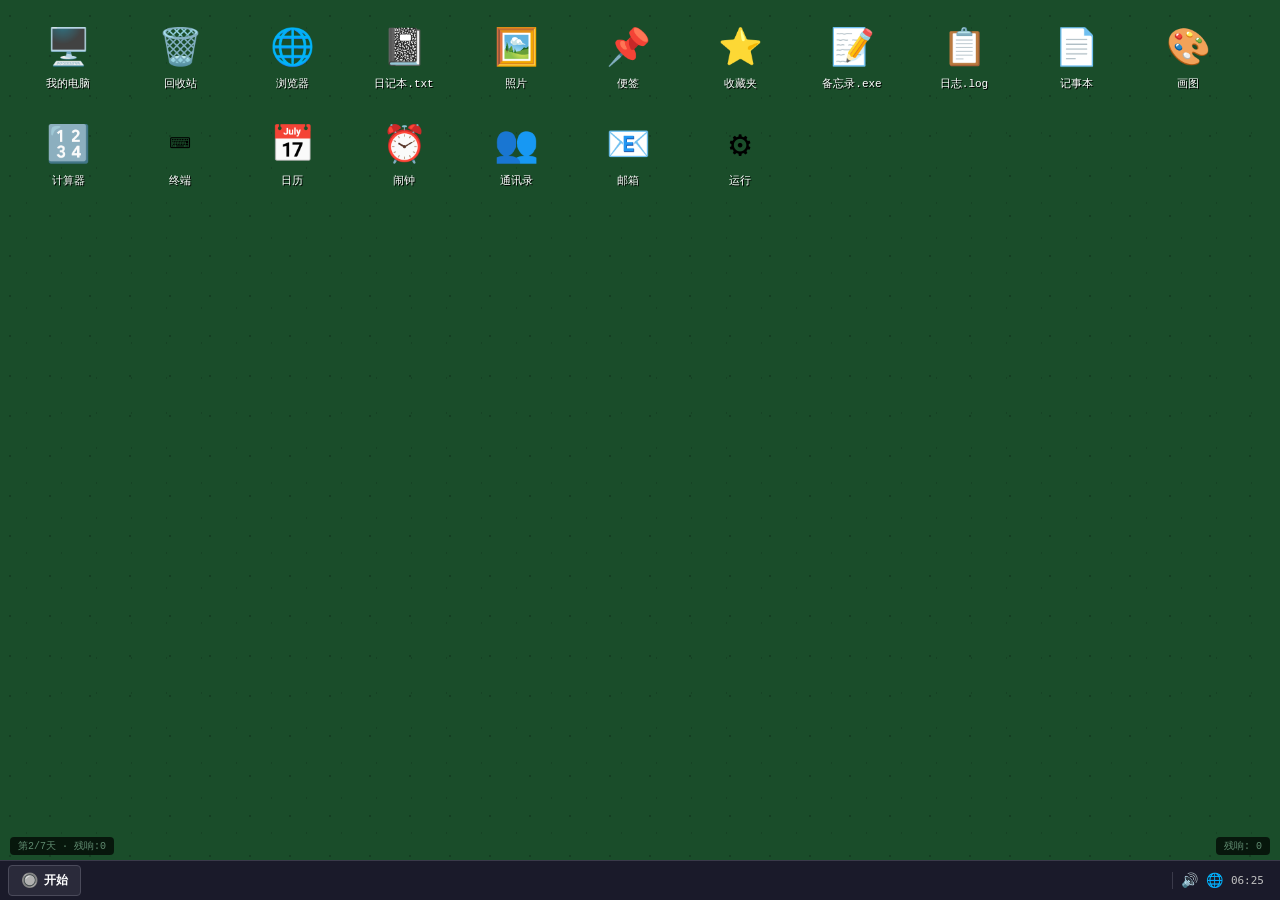
==== commit 2e4fb45e: "Update desktop.html" ====
--- a/desktop.html
+++ b/desktop.html
@@ -10,97 +10,141 @@
 </head>
 <body>
 <div class="desktop" id="desktop">
+    <!-- 桌面壁纸区域 -->
     <div class="desktop-wallpaper" id="desktop-wallpaper"></div>
     
+    <!-- 桌面图标区域 - 网格布局像真实桌面 -->
     <div class="desktop-icons" id="desktop-icons">
+        <!-- 我的电脑 -->
         <div class="desktop-icon" data-app="mycomputer">
             <div class="icon-image">🖥️</div>
             <div class="icon-label">我的电脑</div>
         </div>
+        
+        <!-- 回收站 -->
         <div class="desktop-icon" data-app="recycle">
             <div class="icon-image">🗑️</div>
             <div class="icon-label">回收站</div>
         </div>
+        
+        <!-- 浏览器 -->
         <div class="desktop-icon" data-app="browser">
             <div class="icon-image">🌐</div>
             <div class="icon-label">浏览器</div>
         </div>
+        
+        <!-- 日记本 -->
         <div class="desktop-icon" data-app="diary">
             <div class="icon-image">📓</div>
             <div class="icon-label">日记本.txt</div>
         </div>
+        
+        <!-- 照片 -->
         <div class="desktop-icon" data-app="photos">
             <div class="icon-image">🖼️</div>
             <div class="icon-label">照片</div>
         </div>
+        
+        <!-- 便签 -->
         <div class="desktop-icon" data-app="stickynotes">
             <div class="icon-image">📌</div>
             <div class="icon-label">便签</div>
         </div>
+        
+        <!-- 收藏夹 -->
         <div class="desktop-icon" data-app="favorites">
             <div class="icon-image">⭐</div>
             <div class="icon-label">收藏夹</div>
         </div>
+        
+        <!-- 备忘录 -->
         <div class="desktop-icon" data-app="memo">
             <div class="icon-image">📝</div>
             <div class="icon-label">备忘录.exe</div>
         </div>
+        
+        <!-- 日志 -->
         <div class="desktop-icon" data-app="logs">
             <div class="icon-image">📋</div>
             <div class="icon-label">日志.log</div>
         </div>
+        
+        <!-- 记事本 -->
         <div class="desktop-icon" data-app="notepad">
             <div class="icon-image">📄</div>
             <div class="icon-label">记事本</div>
         </div>
+        
+        <!-- 画图 -->
         <div class="desktop-icon" data-app="paint">
             <div class="icon-image">🎨</div>
             <div class="icon-label">画图</div>
         </div>
+        
+        <!-- 计算器 -->
         <div class="desktop-icon" data-app="calculator">
             <div class="icon-image">🔢</div>
             <div class="icon-label">计算器</div>
         </div>
+        
+        <!-- 终端 -->
         <div class="desktop-icon" data-app="terminal">
             <div class="icon-image">⌨️</div>
             <div class="icon-label">终端</div>
         </div>
+        
+        <!-- 日历 -->
         <div class="desktop-icon" data-app="calendar">
             <div class="icon-image">📅</div>
             <div class="icon-label">日历</div>
         </div>
+        
+        <!-- 闹钟 -->
         <div class="desktop-icon" data-app="alarm">
             <div class="icon-image">⏰</div>
             <div class="icon-label">闹钟</div>
         </div>
+        
+        <!-- 通讯录 -->
         <div class="desktop-icon" data-app="contacts">
             <div class="icon-image">👥</div>
             <div class="icon-label">通讯录</div>
         </div>
+        
+        <!-- 邮箱 -->
         <div class="desktop-icon" data-app="email">
             <div class="icon-image">📧</div>
             <div class="icon-label">邮箱</div>
         </div>
+        
+        <!-- 运行 -->
         <div class="desktop-icon" data-app="run">
             <div class="icon-image">⚙️</div>
             <div class="icon-label">运行</div>
         </div>
+        
+        <!-- 陌生文件夹（第7天解锁，初始隐藏） -->
         <div class="desktop-icon hidden" id="secret-folder" data-app="secret">
             <div class="icon-image">📁</div>
             <div class="icon-label">一个陌生的文件夹</div>
         </div>
+        
+        <!-- 欢迎.txt（第1天3秒后出现） -->
         <div class="desktop-icon hidden" id="welcome-file" data-app="welcome">
             <div class="icon-image">📄</div>
             <div class="icon-label">欢迎.txt</div>
         </div>
     </div>
     
+    <!-- 任务栏 -->
     <div class="taskbar" id="taskbar">
         <div class="start-button" id="start-button">
             <span class="start-icon">🔘</span>
             <span class="start-text">开始</span>
         </div>
-        <div class="taskbar-tray" id="taskbar-tray"></div>
+        <div class="taskbar-tray" id="taskbar-tray">
+            <!-- 打开的窗口会显示在这里 -->
+        </div>
         <div class="system-tray">
             <span class="tray-icon">🔊</span>
             <span class="tray-icon">🌐</span>
@@ -108,20 +152,25 @@
         </div>
     </div>
     
+    <!-- 开始菜单 -->
     <div class="start-menu hidden" id="start-menu">
         <div class="start-menu-header">
-            <div class="start-menu-user">User</div>
+            <div class="start-menu-user" id="start-menu-user">User</div>
         </div>
         <div class="start-menu-items">
             <div class="start-menu-item" data-app="mycomputer">🖥️ 我的电脑</div>
             <div class="start-menu-item" data-app="browser">🌐 浏览器</div>
             <div class="start-menu-item" data-app="diary">📓 日记本</div>
             <div class="start-menu-divider"></div>
+            <div class="start-menu-item" id="new-game">🔄 新游戏</div>
             <div class="start-menu-item" id="shutdown">🔌 关机</div>
         </div>
     </div>
     
+    <!-- 弹窗容器 -->
     <div id="popup-container"></div>
+    
+    <!-- 窗口容器 -->
     <div id="windows-container"></div>
 </div>
 
--- a/css/desktop.css
+++ b/css/desktop.css
@@ -41,27 +41,30 @@
     background-color: rgba(0,0,0,0.3);
 }
 
-/* 桌面图标区域 */
+/* 桌面图标区域 - 网格布局（像真实桌面） */
 .desktop-icons {
     position: absolute;
     top: 10px;
     left: 10px;
+    right: 10px;
+    display: grid;
+    grid-template-columns: repeat(auto-fill, minmax(90px, 100px));
+    gap: 16px 12px;
+    z-index: 10;
+    padding: 8px;
+}
+
+/* 桌面图标 - 垂直排列像真实桌面 */
+.desktop-icon {
     display: flex;
     flex-direction: column;
-    gap: 20px;
-    z-index: 10;
-}
-
-/* 桌面图标 */
-.desktop-icon {
-    display: flex;
-    align-items: center;
-    gap: 12px;
-    padding: 8px 12px;
+    align-items: center;
+    text-align: center;
+    gap: 6px;
+    padding: 8px 6px;
     cursor: pointer;
     border-radius: 4px;
     transition: all 0.1s ease;
-    min-width: 140px;
 }
 
 .desktop-icon:hover {
@@ -75,16 +78,18 @@
 }
 
 .icon-image {
-    font-size: 32px;
-    width: 40px;
+    font-size: 36px;
+    width: auto;
     text-align: center;
 }
 
 .icon-label {
-    font-size: 12px;
+    font-size: 11px;
     color: #ffffff;
     text-shadow: 1px 1px 0 #000000;
-    letter-spacing: 1px;
+    letter-spacing: 0;
+    max-width: 80px;
+    word-break: break-word;
 }
 
 /* 任务栏 */
@@ -386,6 +391,30 @@
     animation: shake 0.2s 3;
 }
 
+/* 故障效果 */
+.glitch-effect {
+    animation: screenGlitch 0.3s ease-in-out;
+}
+
+@keyframes screenGlitch {
+    0% { transform: translate(0); }
+    20% { transform: translate(-2px, 1px); }
+    40% { transform: translate(2px, -1px); }
+    60% { transform: translate(-1px, 2px); }
+    80% { transform: translate(1px, -2px); }
+    100% { transform: translate(0); }
+}
+
+.glitch-text {
+    animation: textGlitch 0.2s 3;
+}
+
+@keyframes textGlitch {
+    0% { text-shadow: -1px 0 red; }
+    50% { text-shadow: 1px 0 blue; }
+    100% { text-shadow: 0 0 0; }
+}
+
 /* 打字机光标 */
 .typewriter-cursor {
     display: inline-block;
@@ -419,3 +448,16 @@
 ::-webkit-scrollbar-thumb:hover {
     background: #5f8b6f;
 }
+
+/* 残响值显示 */
+#residue-display {
+    position: fixed;
+    bottom: 45px;
+    right: 10px;
+    font-size: 10px;
+    color: #5f8b6f;
+    z-index: 99;
+    background: rgba(0,0,0,0.7);
+    padding: 2px 8px;
+    border-radius: 4px;
+}
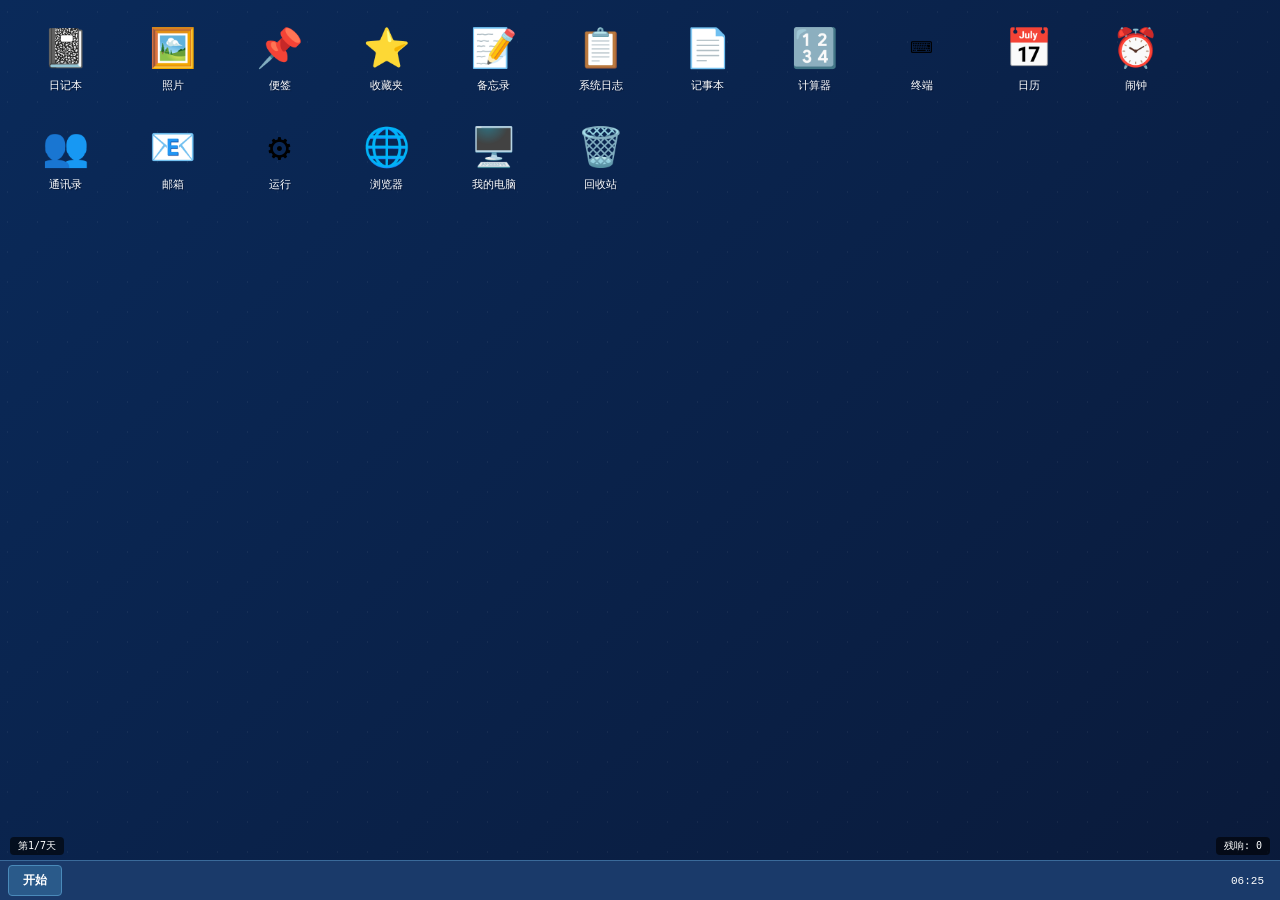
==== commit bb951ad2: "Update desktop.html" ====
--- a/desktop.html
+++ b/desktop.html
@@ -4,178 +4,846 @@
     <meta charset="UTF-8">
     <meta name="viewport" content="width=device-width, initial-scale=1.0, viewport-fit=cover">
     <title>HEE · 桌面</title>
-    <link rel="stylesheet" href="css/desktop.css">
-    <link rel="stylesheet" href="css/window.css">
-    <link rel="stylesheet" href="css/mobile.css">
+    <style>
+        * {
+            margin: 0;
+            padding: 0;
+            box-sizing: border-box;
+            user-select: none;
+        }
+        body {
+            overflow: hidden;
+            font-family: 'Segoe UI', 'Courier New', monospace;
+        }
+        /* 蓝色复古桌面 */
+        .desktop {
+            position: relative;
+            width: 100vw;
+            height: 100vh;
+            overflow: hidden;
+            background: #0a2a5a;
+            background: linear-gradient(135deg, #0a2a5a 0%, #0a1a3a 100%);
+        }
+        .desktop-wallpaper {
+            position: absolute;
+            top: 0;
+            left: 0;
+            width: 100%;
+            height: 100%;
+            background-image: radial-gradient(circle at 25% 40%, rgba(255,255,255,0.05) 1px, transparent 1px);
+            background-size: 30px 30px;
+            pointer-events: none;
+        }
+        /* 桌面图标网格 */
+        .desktop-icons {
+            position: absolute;
+            top: 10px;
+            left: 10px;
+            right: 10px;
+            display: grid;
+            grid-template-columns: repeat(auto-fill, minmax(85px, 95px));
+            gap: 16px 12px;
+            z-index: 10;
+            padding: 8px;
+        }
+        .desktop-icon {
+            display: flex;
+            flex-direction: column;
+            align-items: center;
+            text-align: center;
+            gap: 6px;
+            padding: 8px 6px;
+            cursor: pointer;
+            border-radius: 4px;
+            transition: all 0.1s;
+        }
+        .desktop-icon:hover {
+            background: rgba(255, 255, 255, 0.15);
+            border: 1px solid rgba(255, 255, 255, 0.3);
+        }
+        .icon-image {
+            font-size: 38px;
+        }
+        .icon-label {
+            font-size: 11px;
+            color: #ffffff;
+            text-shadow: 1px 1px 0 #0a1a3a;
+            max-width: 80px;
+            word-break: break-word;
+        }
+        /* 任务栏 - 复古蓝 */
+        .taskbar {
+            position: fixed;
+            bottom: 0;
+            left: 0;
+            right: 0;
+            height: 40px;
+            background: #1a3a6a;
+            border-top: 1px solid #3a6a9a;
+            display: flex;
+            align-items: center;
+            padding: 0 8px;
+            z-index: 100;
+        }
+        .start-button {
+            display: flex;
+            align-items: center;
+            gap: 6px;
+            padding: 6px 14px;
+            background: #2a5a8a;
+            border: 1px solid #4a8aba;
+            border-radius: 4px;
+            cursor: pointer;
+        }
+        .start-button:hover {
+            background: #3a6a9a;
+        }
+        .start-text {
+            font-size: 12px;
+            color: #ffffff;
+            font-weight: bold;
+        }
+        .taskbar-tray {
+            flex: 1;
+            display: flex;
+            margin-left: 12px;
+        }
+        .taskbar-item {
+            padding: 4px 12px;
+            background: #2a5a8a;
+            border: 1px solid #4a8aba;
+            border-radius: 4px;
+            font-size: 11px;
+            color: #fff;
+            cursor: pointer;
+            margin-right: 4px;
+        }
+        .system-tray {
+            display: flex;
+            gap: 8px;
+            padding: 0 8px;
+            background: #1a3a6a;
+        }
+        .tray-time {
+            font-size: 11px;
+            color: #fff;
+        }
+        /* 开始菜单 */
+        .start-menu {
+            position: fixed;
+            bottom: 45px;
+            left: 8px;
+            width: 220px;
+            background: #1a3a6a;
+            border: 1px solid #4a8aba;
+            border-radius: 6px;
+            z-index: 200;
+            display: none;
+        }
+        .start-menu.show {
+            display: block;
+        }
+        .start-menu-header {
+            padding: 10px;
+            background: #2a5a8a;
+            border-bottom: 1px solid #4a8aba;
+        }
+        .start-menu-user {
+            font-size: 12px;
+            color: #fff;
+            font-weight: bold;
+        }
+        .start-menu-item {
+            padding: 10px 16px;
+            font-size: 12px;
+            color: #fff;
+            cursor: pointer;
+        }
+        .start-menu-item:hover {
+            background: #3a6a9a;
+        }
+        .start-menu-divider {
+            height: 1px;
+            background: #4a8aba;
+            margin: 5px 0;
+        }
+        .hidden {
+            display: none !important;
+        }
+        /* 窗口样式 */
+        .window {
+            position: absolute;
+            width: 480px;
+            height: 380px;
+            background: #ece9d8;
+            border: 2px solid #0a5a8a;
+            border-radius: 8px 8px 4px 4px;
+            display: flex;
+            flex-direction: column;
+            z-index: 50;
+            box-shadow: 4px 4px 10px rgba(0,0,0,0.3);
+        }
+        .window-titlebar {
+            display: flex;
+            justify-content: space-between;
+            align-items: center;
+            padding: 8px 12px;
+            background: linear-gradient(90deg, #0a5a8a, #1a7aba);
+            border-bottom: 1px solid #3a9aea;
+            cursor: move;
+            border-radius: 6px 6px 0 0;
+        }
+        .window-title {
+            font-size: 12px;
+            font-weight: bold;
+            color: #fff;
+        }
+        .window-control {
+            background: none;
+            border: none;
+            color: #fff;
+            cursor: pointer;
+            padding: 0 6px;
+            font-size: 14px;
+        }
+        .window-control:hover {
+            background: rgba(255,255,255,0.2);
+        }
+        .window-content {
+            flex: 1;
+            padding: 16px;
+            overflow-y: auto;
+            font-size: 13px;
+            color: #1a1a1a;
+            background: #ffffff;
+        }
+        /* 弹窗 */
+        .system-popup {
+            position: fixed;
+            bottom: 80px;
+            right: 20px;
+            width: 320px;
+            background: #ece9d8;
+            border: 2px solid #0a5a8a;
+            border-radius: 8px;
+            z-index: 300;
+            box-shadow: 4px 4px 10px rgba(0,0,0,0.2);
+        }
+        .system-popup-header {
+            display: flex;
+            justify-content: space-between;
+            padding: 10px 12px;
+            background: #0a5a8a;
+            color: #fff;
+            font-weight: bold;
+            border-radius: 6px 6px 0 0;
+        }
+        .system-popup-close {
+            background: none;
+            border: none;
+            color: #fff;
+            cursor: pointer;
+        }
+        .system-popup-content {
+            padding: 16px;
+            font-size: 13px;
+            line-height: 1.6;
+            color: #1a1a1a;
+        }
+        .system-popup-buttons {
+            display: flex;
+            justify-content: flex-end;
+            gap: 8px;
+            padding: 12px;
+            border-top: 1px solid #ccc;
+        }
+        .system-popup-btn {
+            padding: 6px 16px;
+            background: #ece9d8;
+            border: 1px solid #0a5a8a;
+            border-radius: 4px;
+            cursor: pointer;
+        }
+        .system-popup-btn:hover {
+            background: #d4d0c0;
+        }
+        /* 日记样式 */
+        .diary-entry {
+            border-left: 3px solid #0a5a8a;
+            padding: 10px;
+            margin-bottom: 12px;
+            background: #f5f3ef;
+        }
+        .diary-date {
+            font-size: 10px;
+            color: #0a5a8a;
+            margin-bottom: 6px;
+            font-weight: bold;
+        }
+        /* 照片网格 */
+        .photo-grid {
+            display: grid;
+            grid-template-columns: repeat(2, 1fr);
+            gap: 12px;
+        }
+        .photo-item {
+            background: #f5f3ef;
+            border: 1px solid #ccc;
+            border-radius: 8px;
+            padding: 12px;
+            text-align: center;
+            cursor: pointer;
+        }
+        .photo-item:hover {
+            background: #e8e4dc;
+            border-color: #0a5a8a;
+        }
+        .photo-image {
+            font-size: 48px;
+        }
+        /* 便签样式 */
+        .note-item {
+            background: #fff8dc;
+            border: 1px solid #e6c800;
+            border-radius: 6px;
+            padding: 12px;
+            margin-bottom: 10px;
+            cursor: pointer;
+        }
+        /* 收藏夹 */
+        .fav-category { margin-bottom: 20px; }
+        .fav-title { font-size: 14px; color: #0a5a8a; border-bottom: 2px solid #0a5a8a; padding-bottom: 6px; margin-bottom: 10px; font-weight: bold; }
+        .fav-item { padding: 6px 0; font-size: 12px; color: #333; }
+        /* 通讯录 */
+        .contact-card {
+            display: flex;
+            align-items: center;
+            gap: 16px;
+            padding: 16px;
+            background: #f5f3ef;
+            border: 1px solid #ccc;
+            border-radius: 8px;
+            cursor: pointer;
+        }
+        /* 计算器 */
+        .calculator {
+            width: 260px;
+            background: #ece9d8;
+            border: 1px solid #999;
+            border-radius: 8px;
+            padding: 12px;
+        }
+        .calc-display {
+            background: #fff;
+            padding: 16px;
+            text-align: right;
+            font-size: 24px;
+            margin-bottom: 12px;
+            border: 1px solid #999;
+        }
+        .calc-buttons {
+            display: grid;
+            grid-template-columns: repeat(4, 1fr);
+            gap: 6px;
+        }
+        .calc-btn {
+            padding: 12px;
+            background: #d4d0c0;
+            border: 1px solid #999;
+            cursor: pointer;
+            text-align: center;
+        }
+        .calc-btn:hover { background: #c0bcac; }
+        /* 底部显示 */
+        #residue-display, #story-day-display {
+            position: fixed;
+            bottom: 45px;
+            font-size: 10px;
+            color: #fff;
+            background: rgba(0,0,0,0.6);
+            padding: 2px 8px;
+            border-radius: 4px;
+            z-index: 99;
+            font-family: monospace;
+        }
+        #residue-display { right: 10px; }
+        #story-day-display { left: 10px; }
+        /* 论坛iframe */
+        .forum-iframe {
+            width: 100%;
+            height: 100%;
+            border: none;
+            background: #fff;
+        }
+    </style>
 </head>
 <body>
 <div class="desktop" id="desktop">
-    <!-- 桌面壁纸区域 -->
-    <div class="desktop-wallpaper" id="desktop-wallpaper"></div>
-    
-    <!-- 桌面图标区域 - 网格布局像真实桌面 -->
+    <div class="desktop-wallpaper"></div>
+    
     <div class="desktop-icons" id="desktop-icons">
-        <!-- 我的电脑 -->
-        <div class="desktop-icon" data-app="mycomputer">
-            <div class="icon-image">🖥️</div>
-            <div class="icon-label">我的电脑</div>
-        </div>
-        
-        <!-- 回收站 -->
-        <div class="desktop-icon" data-app="recycle">
-            <div class="icon-image">🗑️</div>
-            <div class="icon-label">回收站</div>
-        </div>
-        
-        <!-- 浏览器 -->
-        <div class="desktop-icon" data-app="browser">
-            <div class="icon-image">🌐</div>
-            <div class="icon-label">浏览器</div>
-        </div>
-        
-        <!-- 日记本 -->
-        <div class="desktop-icon" data-app="diary">
-            <div class="icon-image">📓</div>
-            <div class="icon-label">日记本.txt</div>
-        </div>
-        
-        <!-- 照片 -->
-        <div class="desktop-icon" data-app="photos">
-            <div class="icon-image">🖼️</div>
-            <div class="icon-label">照片</div>
-        </div>
-        
-        <!-- 便签 -->
-        <div class="desktop-icon" data-app="stickynotes">
-            <div class="icon-image">📌</div>
-            <div class="icon-label">便签</div>
-        </div>
-        
-        <!-- 收藏夹 -->
-        <div class="desktop-icon" data-app="favorites">
-            <div class="icon-image">⭐</div>
-            <div class="icon-label">收藏夹</div>
-        </div>
-        
-        <!-- 备忘录 -->
-        <div class="desktop-icon" data-app="memo">
-            <div class="icon-image">📝</div>
-            <div class="icon-label">备忘录.exe</div>
-        </div>
-        
-        <!-- 日志 -->
-        <div class="desktop-icon" data-app="logs">
-            <div class="icon-image">📋</div>
-            <div class="icon-label">日志.log</div>
-        </div>
-        
-        <!-- 记事本 -->
-        <div class="desktop-icon" data-app="notepad">
-            <div class="icon-image">📄</div>
-            <div class="icon-label">记事本</div>
-        </div>
-        
-        <!-- 画图 -->
-        <div class="desktop-icon" data-app="paint">
-            <div class="icon-image">🎨</div>
-            <div class="icon-label">画图</div>
-        </div>
-        
-        <!-- 计算器 -->
-        <div class="desktop-icon" data-app="calculator">
-            <div class="icon-image">🔢</div>
-            <div class="icon-label">计算器</div>
-        </div>
-        
-        <!-- 终端 -->
-        <div class="desktop-icon" data-app="terminal">
-            <div class="icon-image">⌨️</div>
-            <div class="icon-label">终端</div>
-        </div>
-        
-        <!-- 日历 -->
-        <div class="desktop-icon" data-app="calendar">
-            <div class="icon-image">📅</div>
-            <div class="icon-label">日历</div>
-        </div>
-        
-        <!-- 闹钟 -->
-        <div class="desktop-icon" data-app="alarm">
-            <div class="icon-image">⏰</div>
-            <div class="icon-label">闹钟</div>
-        </div>
-        
-        <!-- 通讯录 -->
-        <div class="desktop-icon" data-app="contacts">
-            <div class="icon-image">👥</div>
-            <div class="icon-label">通讯录</div>
-        </div>
-        
-        <!-- 邮箱 -->
-        <div class="desktop-icon" data-app="email">
-            <div class="icon-image">📧</div>
-            <div class="icon-label">邮箱</div>
-        </div>
-        
-        <!-- 运行 -->
-        <div class="desktop-icon" data-app="run">
-            <div class="icon-image">⚙️</div>
-            <div class="icon-label">运行</div>
-        </div>
-        
-        <!-- 陌生文件夹（第7天解锁，初始隐藏） -->
-        <div class="desktop-icon hidden" id="secret-folder" data-app="secret">
-            <div class="icon-image">📁</div>
-            <div class="icon-label">一个陌生的文件夹</div>
-        </div>
-        
-        <!-- 欢迎.txt（第1天3秒后出现） -->
-        <div class="desktop-icon hidden" id="welcome-file" data-app="welcome">
-            <div class="icon-image">📄</div>
-            <div class="icon-label">欢迎.txt</div>
-        </div>
+        <div class="desktop-icon" data-app="diary"><div class="icon-image">📓</div><div class="icon-label">日记本</div></div>
+        <div class="desktop-icon" data-app="photos"><div class="icon-image">🖼️</div><div class="icon-label">照片</div></div>
+        <div class="desktop-icon" data-app="stickynotes"><div class="icon-image">📌</div><div class="icon-label">便签</div></div>
+        <div class="desktop-icon" data-app="favorites"><div class="icon-image">⭐</div><div class="icon-label">收藏夹</div></div>
+        <div class="desktop-icon" data-app="memo"><div class="icon-image">📝</div><div class="icon-label">备忘录</div></div>
+        <div class="desktop-icon" data-app="logs"><div class="icon-image">📋</div><div class="icon-label">系统日志</div></div>
+        <div class="desktop-icon" data-app="notepad"><div class="icon-image">📄</div><div class="icon-label">记事本</div></div>
+        <div class="desktop-icon" data-app="calculator"><div class="icon-image">🔢</div><div class="icon-label">计算器</div></div>
+        <div class="desktop-icon" data-app="terminal"><div class="icon-image">⌨️</div><div class="icon-label">终端</div></div>
+        <div class="desktop-icon" data-app="calendar"><div class="icon-image">📅</div><div class="icon-label">日历</div></div>
+        <div class="desktop-icon" data-app="alarm"><div class="icon-image">⏰</div><div class="icon-label">闹钟</div></div>
+        <div class="desktop-icon" data-app="contacts"><div class="icon-image">👥</div><div class="icon-label">通讯录</div></div>
+        <div class="desktop-icon" data-app="email"><div class="icon-image">📧</div><div class="icon-label">邮箱</div></div>
+        <div class="desktop-icon" data-app="run"><div class="icon-image">⚙️</div><div class="icon-label">运行</div></div>
+        <div class="desktop-icon" data-app="browser"><div class="icon-image">🌐</div><div class="icon-label">浏览器</div></div>
+        <div class="desktop-icon" data-app="mycomputer"><div class="icon-image">🖥️</div><div class="icon-label">我的电脑</div></div>
+        <div class="desktop-icon" data-app="recycle"><div class="icon-image">🗑️</div><div class="icon-label">回收站</div></div>
+        <div class="desktop-icon hidden" id="welcome-file" data-app="welcome"><div class="icon-image">📄</div><div class="icon-label">欢迎.txt</div></div>
+        <div class="desktop-icon hidden" id="secret-folder" data-app="secret"><div class="icon-image">📁</div><div class="icon-label">陌生的文件夹</div></div>
     </div>
     
-    <!-- 任务栏 -->
-    <div class="taskbar" id="taskbar">
-        <div class="start-button" id="start-button">
-            <span class="start-icon">🔘</span>
-            <span class="start-text">开始</span>
-        </div>
-        <div class="taskbar-tray" id="taskbar-tray">
-            <!-- 打开的窗口会显示在这里 -->
-        </div>
-        <div class="system-tray">
-            <span class="tray-icon">🔊</span>
-            <span class="tray-icon">🌐</span>
-            <span class="tray-time" id="tray-time">--:--</span>
-        </div>
+    <div class="taskbar">
+        <div class="start-button" id="start-button"><span class="start-text">开始</span></div>
+        <div class="taskbar-tray" id="taskbar-tray"></div>
+        <div class="system-tray"><span class="tray-time" id="tray-time">--:--</span></div>
     </div>
     
-    <!-- 开始菜单 -->
-    <div class="start-menu hidden" id="start-menu">
-        <div class="start-menu-header">
-            <div class="start-menu-user" id="start-menu-user">User</div>
-        </div>
+    <div class="start-menu" id="start-menu">
+        <div class="start-menu-header"><div class="start-menu-user" id="start-menu-user">User</div></div>
         <div class="start-menu-items">
-            <div class="start-menu-item" data-app="mycomputer">🖥️ 我的电脑</div>
+            <div class="start-menu-item" data-app="diary">📓 日记本</div>
+            <div class="start-menu-item" data-app="photos">🖼️ 照片</div>
             <div class="start-menu-item" data-app="browser">🌐 浏览器</div>
-            <div class="start-menu-item" data-app="diary">📓 日记本</div>
             <div class="start-menu-divider"></div>
             <div class="start-menu-item" id="new-game">🔄 新游戏</div>
             <div class="start-menu-item" id="shutdown">🔌 关机</div>
         </div>
     </div>
     
-    <!-- 弹窗容器 -->
     <div id="popup-container"></div>
-    
-    <!-- 窗口容器 -->
     <div id="windows-container"></div>
 </div>
 
-<script src="js/audio.js"></script>
-<script src="js/desktop.js"></script>
-<script src="js/story.js"></script>
+<script>
+    // ========== 游戏状态 ==========
+    let currentDay = parseInt(localStorage.getItem('hee_day') || '1');
+    let residue = parseInt(localStorage.getItem('hee_residue') || '0');
+    let openWindows = [];
+    let nextZ = 100;
+    let userName = localStorage.getItem('hee_username') || '你';
+    let welcomeShown = false;
+    let firstPopup = localStorage.getItem('hee_first_popup') === 'true';
+    
+    if (currentDay < 1 || currentDay > 7) { currentDay = 1; localStorage.setItem('hee_day', '1'); }
+    
+    // 论坛内容（内置HTML）
+    const forumHTML = `
+        <div style="background:#1a3a6a; color:#fff; padding:10px; text-align:center;">
+            <h2>HEE 私人论坛</h2>
+            <p>最后活动：很久以前 | 用户：Heeseung</p>
+        </div>
+        <div style="padding:20px;">
+            <div style="background:#f5f3ef; border:1px solid #ccc; border-radius:8px; margin-bottom:20px;">
+                <div style="background:#0a5a8a; color:#fff; padding:10px; border-radius:8px 8px 0 0;">💬 悄悄话</div>
+                <div style="padding:15px;" id="forum-messages">
+                    <div style="margin-bottom:15px;">
+                        <div style="font-weight:bold; color:#0a5a8a;">Heeseung · 很久以前</div>
+                        <div style="background:#fff; padding:10px; border:1px solid #ddd; margin-top:5px;">……你怎么进来的。</div>
+                    </div>
+                </div>
+                <div id="forum-options" style="padding:15px; border-top:1px solid #ccc; display:flex; gap:10px; flex-wrap:wrap;">
+                    <button class="forum-btn" data-reply="0" style="padding:8px 16px; background:#0a5a8a; color:#fff; border:none; border-radius:4px; cursor:pointer;">误入的</button>
+                    <button class="forum-btn" data-reply="1" style="padding:8px 16px; background:#0a5a8a; color:#fff; border:none; border-radius:4px; cursor:pointer;">偶然</button>
+                    <button class="forum-btn" data-reply="2" style="padding:8px 16px; background:#0a5a8a; color:#fff; border:none; border-radius:4px; cursor:pointer;">沉默</button>
+                </div>
+            </div>
+            <div style="background:#f5f3ef; border:1px solid #ccc; border-radius:8px;">
+                <div style="background:#0a5a8a; color:#fff; padding:10px; border-radius:8px 8px 0 0;">📜 帖子</div>
+                <div style="padding:15px;">
+                    <div style="border-left:3px solid #0a5a8a; padding-left:10px; margin-bottom:15px;">
+                        <div style="font-size:11px; color:#666;">2024-12-31 04:13</div>
+                        <div>不知道该写什么。但想留下点什么。</div>
+                    </div>
+                    <div style="border-left:3px solid #0a5a8a; padding-left:10px;">
+                        <div style="font-size:11px; color:#666;">2025-01-02 23:58</div>
+                        <div>今天发生了一件很好的事。想让你知道。</div>
+                    </div>
+                </div>
+            </div>
+        </div>
+    `;
+    
+    // ========== 弹窗系统 ==========
+    function showPopup(msg, options, isForum = false) {
+        const container = document.getElementById('popup-container');
+        if (!container) return;
+        let m = msg.replace(/你/g, userName);
+        const popup = document.createElement('div');
+        popup.className = 'system-popup';
+        popup.innerHTML = `<div class="system-popup-header"><span>💬 悄悄话</span><button class="system-popup-close">✕</button></div>
+            <div class="system-popup-content">${escapeHtml(m)}</div>
+            <div class="system-popup-buttons" id="popup-buttons"></div>`;
+        const btns = popup.querySelector('#popup-buttons');
+        options.forEach(opt => {
+            const btn = document.createElement('button');
+            btn.className = 'system-popup-btn';
+            btn.textContent = opt.text;
+            btn.onclick = () => {
+                popup.remove();
+                setTimeout(() => {
+                    const reply = document.createElement('div');
+                    reply.className = 'system-popup';
+                    reply.style.bottom = '100px';
+                    let r = opt.reply.replace(/你/g, userName);
+                    reply.innerHTML = `<div class="system-popup-header"><span>Heeseung</span><button class="system-popup-close">✕</button></div>
+                        <div class="system-popup-content">${escapeHtml(r)}</div>`;
+                    reply.querySelector('.system-popup-close').onclick = () => reply.remove();
+                    container.appendChild(reply);
+                    setTimeout(() => reply.remove(), 5000);
+                    residue = Math.min(30, Math.max(-10, residue + (opt.residue || 0)));
+                    localStorage.setItem('hee_residue', residue);
+                    updateDisplays();
+                }, 200);
+            };
+            btns.appendChild(btn);
+        });
+        popup.querySelector('.system-popup-close').onclick = () => popup.remove();
+        container.appendChild(popup);
+        setTimeout(() => popup.remove(), 30000);
+    }
+    
+    function updateDisplays() {
+        let rd = document.getElementById('residue-display');
+        if (!rd) { rd = document.createElement('div'); rd.id = 'residue-display'; document.body.appendChild(rd); }
+        rd.textContent = `残响: ${residue}`;
+        let sd = document.getElementById('story-day-display');
+        if (!sd) { sd = document.createElement('div'); sd.id = 'story-day-display'; document.body.appendChild(sd); }
+        sd.textContent = `第${currentDay}/7天`;
+    }
+    
+    // ========== 窗口系统 ==========
+    function openApp(appName) {
+        if (document.querySelector(`.window[data-app="${appName}"]`)) return;
+        
+        const titles = {
+            diary:'日记本', photos:'照片', stickynotes:'便签', favorites:'收藏夹',
+            memo:'备忘录', logs:'系统日志', notepad:'记事本', calculator:'计算器',
+            terminal:'终端', calendar:'日历', alarm:'闹钟', contacts:'通讯录',
+            email:'邮箱', run:'运行', browser:'浏览器', mycomputer:'我的电脑',
+            recycle:'回收站', welcome:'欢迎', secret:'陌生的文件夹'
+        };
+        
+        const win = document.createElement('div');
+        win.className = 'window';
+        win.dataset.app = appName;
+        win.style.left = (100 + openWindows.length * 30) + 'px';
+        win.style.top = (100 + openWindows.length * 30) + 'px';
+        win.style.zIndex = nextZ++;
+        win.innerHTML = `<div class="window-titlebar"><span class="window-title">${titles[appName] || appName}</span>
+            <div><button class="window-control close">✕</button></div></div>
+            <div class="window-content" id="win-${appName}">加载中...</div>`;
+        
+        const content = win.querySelector('.window-content');
+        content.innerHTML = getAppContent(appName);
+        
+        win.querySelector('.close').onclick = () => win.remove();
+        
+        const bar = win.querySelector('.window-titlebar');
+        let drag = false, offX, offY;
+        bar.onmousedown = (e) => {
+            if (e.target.classList.contains('close')) return;
+            drag = true;
+            offX = e.clientX - win.offsetLeft;
+            offY = e.clientY - win.offsetTop;
+            win.style.zIndex = nextZ++;
+        };
+        document.onmousemove = (e) => {
+            if (!drag) return;
+            win.style.left = (e.clientX - offX) + 'px';
+            win.style.top = (e.clientY - offY) + 'px';
+        };
+        document.onmouseup = () => drag = false;
+        
+        document.getElementById('windows-container').appendChild(win);
+        openWindows.push(win);
+        
+        // 初始化窗口内的按钮
+        initWindowButtons(appName, content);
+        
+        // 添加到任务栏
+        addToTaskbar(appName, win);
+    }
+    
+    function addToTaskbar(appName, win) {
+        const tray = document.getElementById('taskbar-tray');
+        const item = document.createElement('div');
+        item.className = 'taskbar-item';
+        item.textContent = appName;
+        item.onclick = () => {
+            win.classList.toggle('hidden');
+            item.style.opacity = win.classList.contains('hidden') ? '0.5' : '1';
+        };
+        tray.appendChild(item);
+        win.addEventListener('remove', () => item.remove());
+    }
+    
+    function getAppContent(app) {
+        if (app === 'browser') {
+            return `<iframe class="forum-iframe" srcdoc="${escapeHtml(forumHTML)}"></iframe>`;
+        }
+        if (app === 'diary') {
+            let entries = [
+                {date:'2024-03-11 02:13', text:'下雨。没出门。听雨声。'},
+                {date:'2024-03-15 01:47', text:'想说一句话。写了。删了。'},
+                {date:'2024-04-02 23:58', text:'累。不想写了。'},
+                {date:'2024-06-21 02:00', text:'夏至。白天很长。'},
+                {date:'2024-08-14 04:00', text:'看了以前的照片。'},
+                {date:'2024-12-31 23:59', text:'一年结束了。'}
+            ];
+            if (currentDay >= 3) entries.unshift({date:'2025-01-03', text:'她打开了这台电脑。她不记得了。'});
+            if (currentDay >= 6) entries.unshift({date:'2025-01-06', text:'她好像一点点想起来了。'});
+            return entries.map(e => `<div class="diary-entry"><div class="diary-date">📅 ${e.date}</div><div>${escapeHtml(e.text)}</div></div>`).join('');
+        }
+        if (app === 'photos') {
+            return `<div class="photo-grid">
+                <div class="photo-item" onclick="window.viewPhoto(1)"><div class="photo-image">🌤️</div><div>天空<br><span style="font-size:10px;">2024-03-11</span></div></div>
+                <div class="photo-item" onclick="window.viewPhoto(2)"><div class="photo-image">☕</div><div>咖啡<br><span style="font-size:10px;">2024-06-21</span></div></div>
+                <div class="photo-item" onclick="window.viewPhoto(3)"><div class="photo-image">👤</div><div>侧影<br><span style="font-size:10px;">2024-08-14</span></div></div>
+                <div class="photo-item" onclick="window.viewPhoto(4)"><div class="photo-image">📸</div><div>自拍<br><span style="font-size:10px;">2024-10-11</span></div></div>
+            </div>`;
+        }
+        if (app === 'stickynotes') {
+            return `<div class="note-item" onclick="window.viewStickyNote(1)"><div>📌 便签 1</div><div style="font-size:11px; color:#666;">2024-12-25</div><div>"今天发生了很好的事..."</div></div>
+                    <div class="note-item" onclick="window.viewStickyNote(2)"><div>📌 便签 2</div><div style="font-size:11px; color:#666;">2024-12-28</div><div>"记得关窗..."</div></div>
+                    <div class="note-item" onclick="window.viewStickyNote(3)"><div>📌 便签 3</div><div style="font-size:11px; color:#666;">2024-12-30</div><div>"你什么时候回来..."</div></div>`;
+        }
+        if (app === 'favorites') {
+            return `<div class="fav-category"><div class="fav-title">🎵 音乐</div><div class="fav-item">适合凌晨听</div><div class="fav-item">不适合听第二遍</div></div>
+                    <div class="fav-category"><div class="fav-title">🎬 电影</div><div class="fav-item">只看过片段</div><div class="fav-item">结局不好</div></div>
+                    <div class="fav-category"><div class="fav-title">📷 照片</div><div class="fav-item">天气很好那天</div><div class="fav-item">没人</div></div>`;
+        }
+        if (app === 'memo') return `<div style="font-family:monospace;">2024-12-31<br>她还没来。<br><br>2025-01-01<br>她来了。<br><br>2025-01-02<br>她打开了电脑。<br>……她不记得我了。</div>`;
+        if (app === 'logs') return `<div style="font-family:monospace;"><div style="color:#0a5a8a;">[2025-01-02 21:47:22] 系统启动</div><div style="color:#0a5a8a;">[2025-01-03 00:13:05] 远程连接已建立</div><div style="color:#0a5a8a;">[2025-01-03 00:13:06] 来源：未知</div></div>`;
+        if (app === 'notepad') {
+            let saved = localStorage.getItem('hee_notepad') || '';
+            return `<textarea id="notepad-text" style="width:100%; height:200px; background:#fff; border:1px solid #ccc; padding:10px;">${escapeHtml(saved)}</textarea>
+                    <button id="save-notepad" style="margin-top:8px; padding:6px 12px; background:#0a5a8a; color:#fff; border:none; border-radius:4px; cursor:pointer;">保存</button>`;
+        }
+        if (app === 'calculator') {
+            return `<div class="calculator"><div class="calc-display" id="calc-display">0</div>
+                <div class="calc-buttons">
+                <button class="calc-btn" data-num="7">7</button><button class="calc-btn" data-num="8">8</button><button class="calc-btn" data-num="9">9</button><button class="calc-btn" data-op="/">/</button>
+                <button class="calc-btn" data-num="4">4</button><button class="calc-btn" data-num="5">5</button><button class="calc-btn" data-num="6">6</button><button class="calc-btn" data-op="*">*</button>
+                <button class="calc-btn" data-num="1">1</button><button class="calc-btn" data-num="2">2</button><button class="calc-btn" data-num="3">3</button><button class="calc-btn" data-op="-">-</button>
+                <button class="calc-btn" data-num="0">0</button><button class="calc-btn" data-clear="C">C</button><button class="calc-btn" data-equal="=">=</button><button class="calc-btn" data-op="+">+</button>
+                </div></div>`;
+        }
+        if (app === 'terminal') {
+            return `<div style="background:#000; padding:10px; font-family:monospace; height:250px; overflow-y:auto;" id="term-output"><div style="color:#0a5a8a;">C:\\Users\\${userName}></div></div>
+                    <div style="display:flex; margin-top:10px;"><span style="color:#0a5a8a;">C:\\Users\\${userName}></span><input type="text" id="term-input" style="flex:1; background:#fff; border:1px solid #ccc; padding:5px;"></div>`;
+        }
+        if (app === 'calendar') return `<div style="text-align:center; padding:20px;"><div style="font-size:48px;">📅</div><div>2024年12月31日被标记了</div><div style="color:#0a5a8a; margin-top:10px;">「最后一天」</div></div>`;
+        if (app === 'alarm') return `<div style="padding:20px;"><div style="font-size:36px;">⏰</div><div>预设时间: 04:00</div><div style="color:#0a5a8a;">「以前这时候我们都在」</div></div>`;
+        if (app === 'contacts') {
+            return `<div class="contact-card" onclick="window.viewContact()">
+                <div style="font-size:48px;">👤</div>
+                <div><div style="font-weight:bold;">Heeseung</div><div style="font-size:11px;">离线 · 很久以前</div></div>
+            </div>`;
+        }
+        if (app === 'email') {
+            return `<div style="padding:10px; background:#f5f3ef; border:1px solid #ccc; border-radius:6px; cursor:pointer;" onclick="window.viewEmail()">
+                <div><strong>heeseung@past.com</strong></div>
+                <div style="font-size:11px;">如果有一天你打开这台电脑</div>
+                <div style="font-size:10px; color:#666;">2024-12-31</div>
+            </div>`;
+        }
+        if (app === 'run') {
+            return `<input type="text" id="run-cmd" style="width:100%; padding:8px; border:1px solid #ccc;" placeholder="输入命令...">
+                    <button id="run-btn" style="margin-top:10px; padding:6px 12px; background:#0a5a8a; color:#fff; border:none; border-radius:4px; cursor:pointer;">运行</button>`;
+        }
+        if (app === 'mycomputer') return `<div style="padding:20px;"><div>💻 系统: Windows HE Edition</div><div>🖥️ 设备名: HEESEUNG-PC</div><div>👤 用户: ${userName}</div><div>🔌 远程连接: ${currentDay>=3?'已建立':'无'}</div></div>`;
+        if (app === 'recycle') return `<div style="padding:20px; text-align:center; color:#888;">回收站是空的</div>`;
+        if (app === 'welcome') return `<div style="text-align:center; padding:40px;"><div style="font-size:32px;">📄</div><div style="font-size:20px; margin:20px 0;">欢迎.txt</div><div>你打开了这台电脑。<br><br>……你终于打开了。<br><br>我会让你想起来的。<br><br><span style="color:#0a5a8a;">—— 一个陌生人</span></div></div>`;
+        if (app === 'secret') return `<div style="text-align:center; padding:40px;"><div style="font-size:48px;">🔒</div><div>你还不能打开这个文件夹</div></div>`;
+        return `<div>功能开发中...</div>`;
+    }
+    
+    function initWindowButtons(app, container) {
+        if (app === 'notepad') {
+            const btn = document.getElementById('save-notepad');
+            if (btn) btn.onclick = () => {
+                const ta = document.getElementById('notepad-text');
+                if (ta) localStorage.setItem('hee_notepad', ta.value);
+                showPopup('保存了。', [{ text:'嗯', reply:'我会看的。', residue:1 }]);
+            };
+        }
+        if (app === 'calculator') {
+            let display = '0', first = null, op = null, wait = false;
+            const update = () => { const d = document.getElementById('calc-display'); if(d) d.textContent = display; };
+            document.querySelectorAll('.calc-btn').forEach(btn => {
+                btn.onclick = () => {
+                    const num = btn.dataset.num, opBtn = btn.dataset.op, clear = btn.dataset.clear, eq = btn.dataset.equal;
+                    if (num) { if (wait) { display = num; wait = false; } else display = display === '0' ? num : display + num; update(); }
+                    else if (opBtn) { first = parseFloat(display); op = opBtn; wait = true; }
+                    else if (clear) { display = '0'; first = null; op = null; update(); }
+                    else if (eq && first !== null && op !== null) {
+                        let result = 0;
+                        const sec = parseFloat(display);
+                        if (op === '+') result = first + sec;
+                        else if (op === '-') result = first - sec;
+                        else if (op === '*') result = first * sec;
+                        else if (op === '/') result = first / sec;
+                        display = String(result);
+                        first = null; op = null; wait = false;
+                        update();
+                    }
+                };
+            });
+        }
+        if (app === 'terminal') {
+            const input = document.getElementById('term-input');
+            const output = document.getElementById('term-output');
+            if (input) {
+                input.addEventListener('keypress', (e) => {
+                    if (e.key === 'Enter') {
+                        const cmd = input.value.toLowerCase();
+                        output.innerHTML += `<div>C:\\Users\\${userName}> ${escapeHtml(input.value)}</div>`;
+                        let resp = '';
+                        if (cmd === 'whoami') resp = 'heeseung_pc/user';
+                        else if (cmd === 'dir') resp = 'welcome.txt\nheeseung_secret';
+                        else if (cmd === 'help') resp = 'HELP FROM H: "你会想起来的"';
+                        else if (cmd === 'heeseung') resp = '你是谁？\n> 你认识的人。';
+                        else if (cmd === 'cls') { output.innerHTML = ''; input.value = ''; return; }
+                        else resp = `'${cmd}' 不是内部或外部命令。`;
+                        if (resp) output.innerHTML += `<div style="color:#0a5a8a;">${resp}</div>`;
+                        input.value = '';
+                        output.scrollTop = output.scrollHeight;
+                    }
+                });
+            }
+        }
+        if (app === 'run') {
+            const btn = document.getElementById('run-btn');
+            if (btn) {
+                const inp = document.getElementById('run-cmd');
+                btn.onclick = () => {
+                    const cmd = inp.value.toLowerCase();
+                    if (cmd === 'heeseung') showPopup('你在叫我吗。', [{ text:'嗯', reply:'我在。', residue:2 }]);
+                    else showPopup(`'${cmd}' 不是有效命令。`, [{ text:'知道了', reply:'...', residue:0 }]);
+                    inp.value = '';
+                };
+            }
+        }
+    }
+    
+    // ========== 全局函数 ==========
+    window.viewPhoto = (id) => showPopup('你看了这张照片。', [{ text:'好看', reply:'你以前也这么说。', residue:1 }]);
+    window.viewStickyNote = (id) => {
+        const notes = {1:'今天发生了很好的事。\n\n—— H',2:'记得关窗。\n\n—— H',3:'你什么时候回来。\n\n—— H'};
+        showPopup(`📌 便签内容\n\n${notes[id]}`, [{ text:'这是你写的？', reply:'嗯。', residue:1 }]);
+    };
+    window.viewContact = () => showPopup('你想联系我吗？', [{ text:'在吗', reply:'我一直在。', residue:2 }]);
+    window.viewEmail = () => showPopup('如果有一天你打开这台电脑。\n你会记得我吗。', [{ text:'我记得', reply:'谢谢。', residue:3 }]);
+    
+    function escapeHtml(s) { return s ? s.replace(/[&<>]/g, m => ({'&':'&amp;','<':'&lt;','>':'&gt;'}[m])) : ''; }
+    
+    // ========== 事件绑定 ==========
+    document.querySelectorAll('.desktop-icon').forEach(icon => {
+        icon.addEventListener('click', () => { const app = icon.dataset.app; if (app && !icon.classList.contains('hidden')) openApp(app); });
+    });
+    document.getElementById('start-button').onclick = () => {
+        const menu = document.getElementById('start-menu');
+        menu.classList.toggle('show');
+        document.getElementById('start-menu-user').textContent = userName;
+    };
+    document.querySelectorAll('.start-menu-item[data-app]').forEach(item => {
+        item.onclick = () => { openApp(item.dataset.app); document.getElementById('start-menu').classList.remove('show'); };
+    });
+    document.getElementById('new-game').onclick = () => {
+        if (confirm('开始新游戏会清除当前进度，确定吗？')) {
+            localStorage.clear();
+            const newName = prompt('输入你的名字', '陌生人');
+            if (newName) localStorage.setItem('hee_username', newName);
+            location.reload();
+        }
+    };
+    document.getElementById('shutdown').onclick = () => location.reload();
+    document.addEventListener('click', (e) => {
+        const menu = document.getElementById('start-menu');
+        if (!menu.contains(e.target) && e.target !== document.getElementById('start-button'))
+            menu.classList.remove('show');
+    });
+    
+    // 更新时间
+    function updateTime() {
+        const now = new Date();
+        document.getElementById('tray-time').textContent = `${now.getHours().toString().padStart(2,'0')}:${now.getMinutes().toString().padStart(2,'0')}`;
+    }
+    updateTime(); setInterval(updateTime, 1000);
+    
+    // 欢迎文件
+    setTimeout(() => {
+        const w = document.getElementById('welcome-file');
+        if (w) w.classList.remove('hidden');
+    }, 3000);
+    
+    // 第7天解锁秘密文件夹
+    if (currentDay >= 7) {
+        document.getElementById('secret-folder')?.classList.remove('hidden');
+    }
+    
+    // 第一天弹窗
+    if (!firstPopup && currentDay === 1) {
+        setTimeout(() => {
+            showPopup('……你怎么进来的。这个论坛不应该被找到。', [
+                { text: '误入的', reply: '误入……这个论坛不应该被找到的。', residue: 2 },
+                { text: '偶然', reply: '没有偶然。', residue: 0 },
+                { text: '沉默', reply: '……不回答也行。', residue: -1 }
+            ]);
+            localStorage.setItem('hee_first_popup', 'true');
+        }, 5000);
+    }
+    
+    // 初始化显示
+    updateDisplays();
+    
+    // 论坛按钮事件（动态监听）
+    setTimeout(() => {
+        document.addEventListener('click', (e) => {
+            if (e.target.classList.contains('forum-btn')) {
+                const replyId = parseInt(e.target.dataset.reply);
+                const replies = [
+                    { text:'误入的', reply:'误入……这个论坛不应该被找到的。', residue:2 },
+                    { text:'偶然', reply:'没有偶然。', residue:0 },
+                    { text:'沉默', reply:'……不回答也行。', residue:-1 }
+                ];
+                const opt = replies[replyId];
+                const container = document.getElementById('popup-container');
+                const popup = document.createElement('div');
+                popup.className = 'system-popup';
+                popup.innerHTML = `<div class="system-popup-header"><span>💬 悄悄话</span><button class="system-popup-close">✕</button></div>
+                    <div class="system-popup-content">${escapeHtml(opt.text)}</div>`;
+                popup.querySelector('.system-popup-close').onclick = () => popup.remove();
+                container.appendChild(popup);
+                setTimeout(() => popup.remove(), 2000);
+                setTimeout(() => {
+                    const replyPopup = document.createElement('div');
+                    replyPopup.className = 'system-popup';
+                    replyPopup.style.bottom = '100px';
+                    let r = opt.reply.replace(/你/g, userName);
+                    replyPopup.innerHTML = `<div class="system-popup-header"><span>Heeseung</span><button class="system-popup-close">✕</button></div>
+                        <div class="system-popup-content">${escapeHtml(r)}</div>`;
+                    replyPopup.querySelector('.system-popup-close').onclick = () => replyPopup.remove();
+                    container.appendChild(replyPopup);
+                    setTimeout(() => replyPopup.remove(), 5000);
+                    residue = Math.min(30, Math.max(-10, residue + opt.residue));
+                    localStorage.setItem('hee_residue', residue);
+                    updateDisplays();
+                }, 500);
+            }
+        });
+    }, 100);
+</script>
 </body>
 </html>
